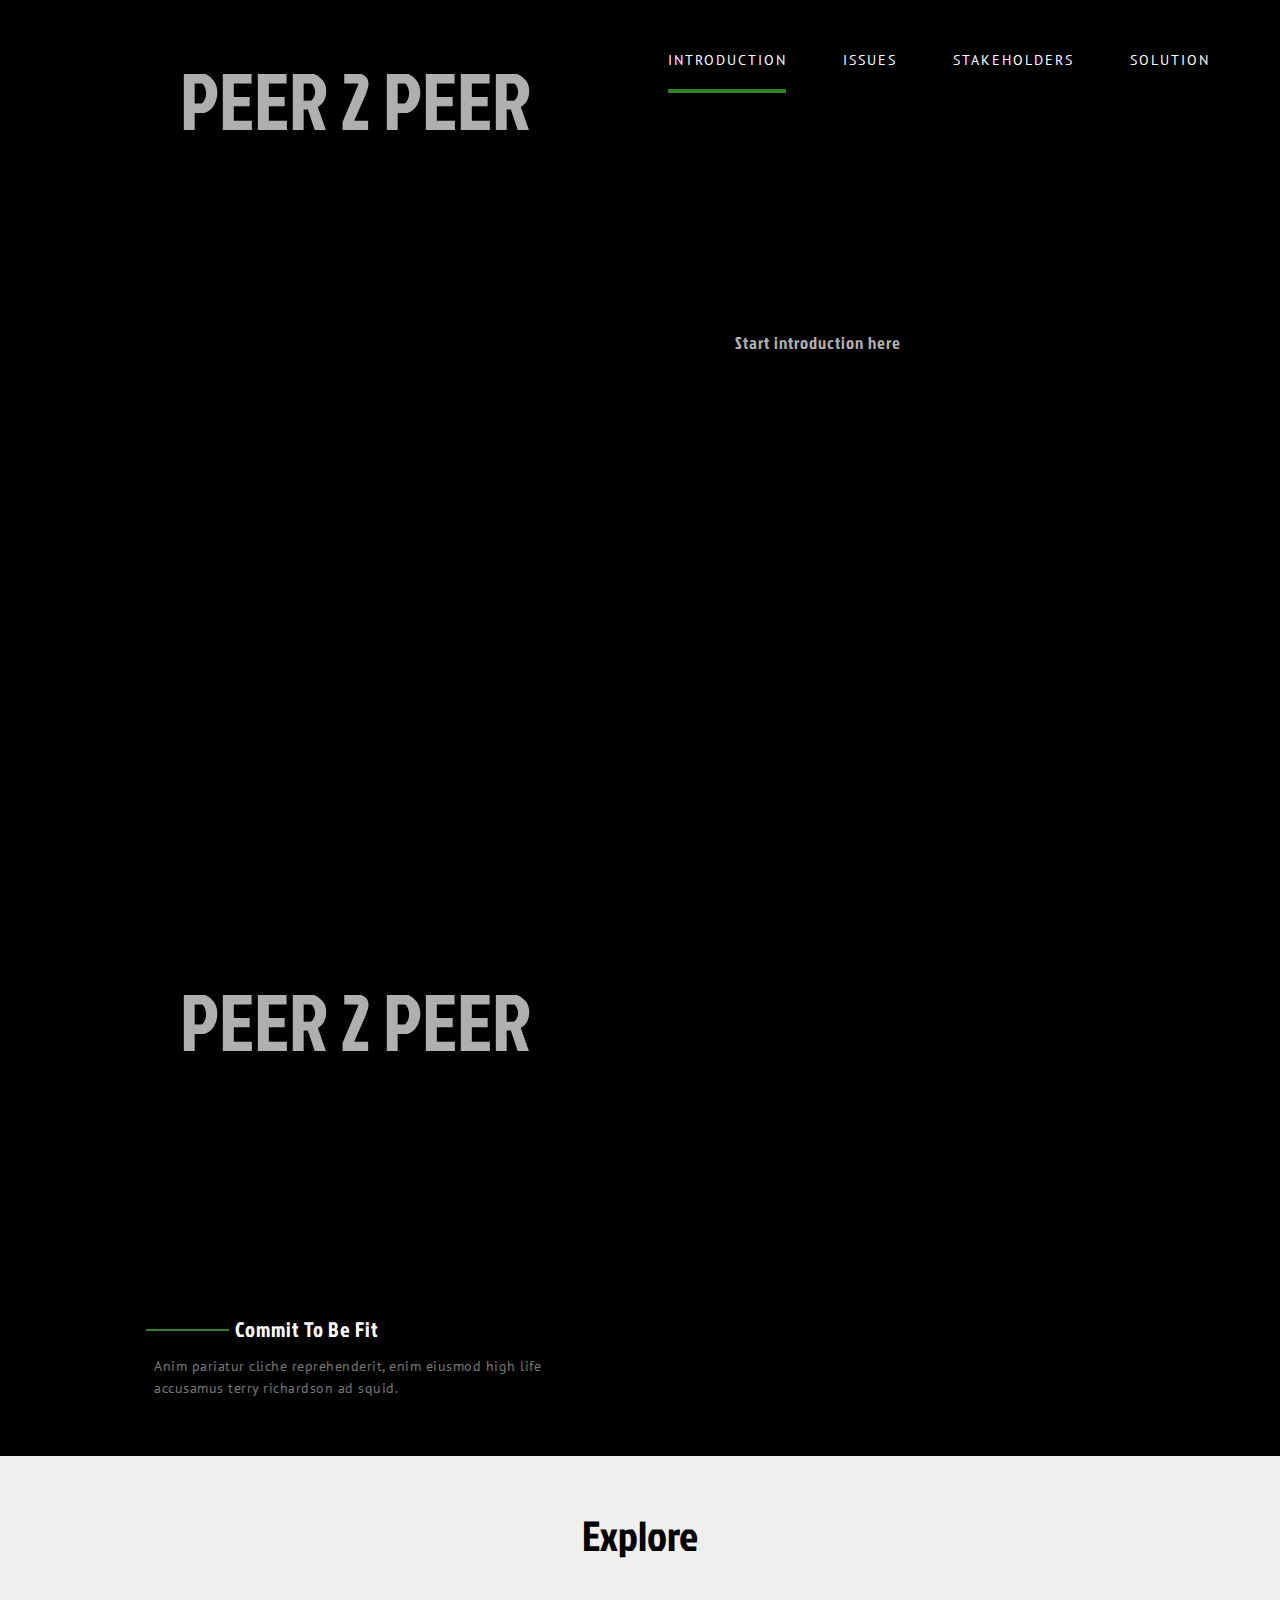
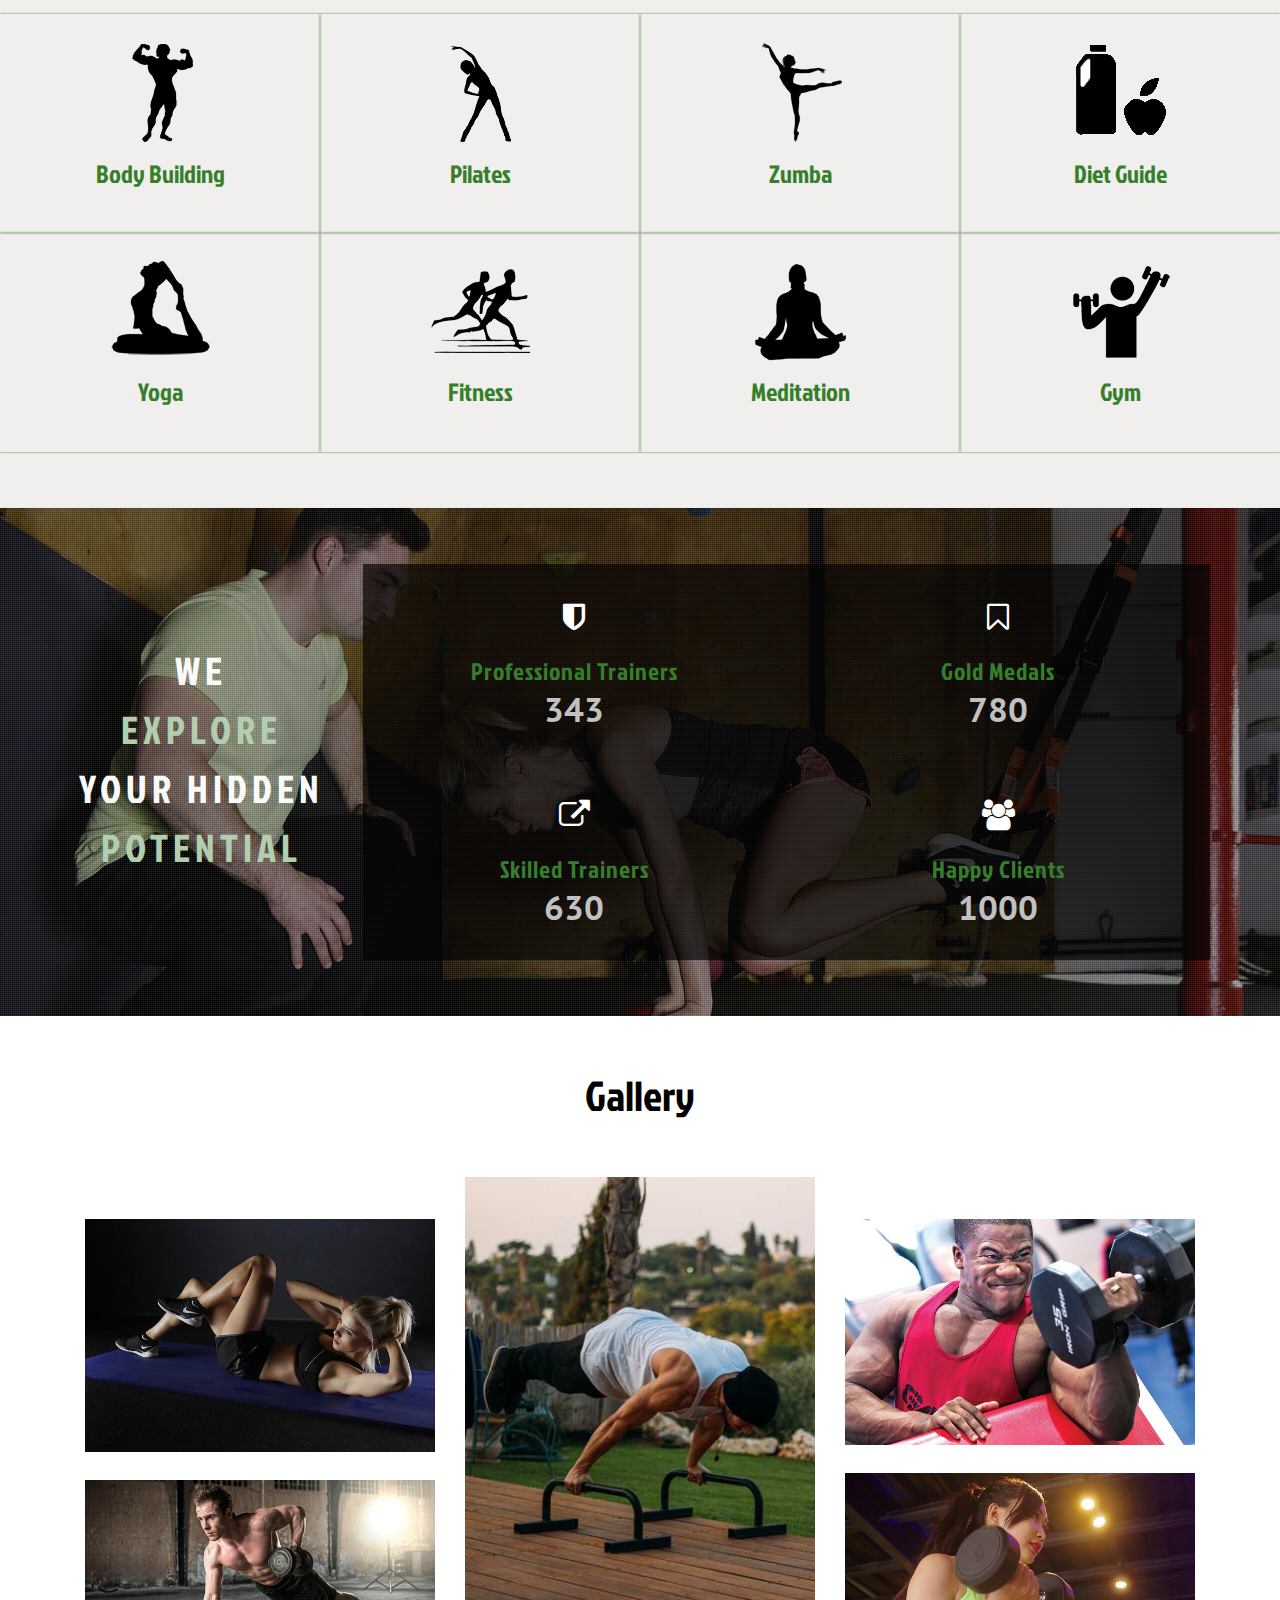
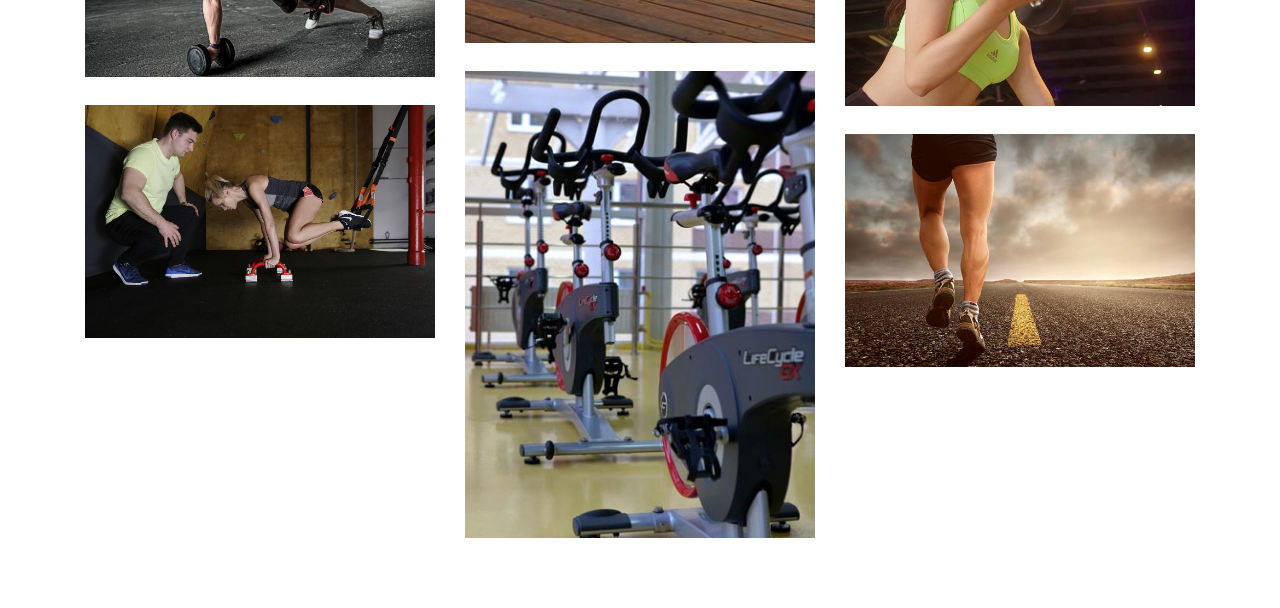
==== Info Systems Website/web/index.html @ 4f7ee198 "ok" ====
<!--
Author: W3layouts
Author URL: http://w3layouts.com
License: Creative Commons Attribution 3.0 Unported
License URL: http://creativecommons.org/licenses/by/3.0/
-->

<!DOCTYPE html>
<html lang="zxx">

<head>
    <style>
        p {
            white-space: pre-wrap;
        }
                h5 {
            white-space: pre-wrap;
        }


    </style>
    <title>P2P Information system</title>
    <meta name="viewport" content="width=device-width, initial-scale=1">
    <meta http-equiv="Content-Type" content="text/html; charset=utf-8" />
    <meta name="keywords" content="Fitness Freak Responsive web template, Bootstrap Web Templates, Flat Web Templates, Android Compatible web template, 
	SmartPhone Compatible web template, free WebDesigns for Nokia, Samsung, LG, Sony Ericsson, Motorola web design" />
    <script>
        addEventListener("load", function() {
            setTimeout(hideURLbar, 0);
        }, false);

        function hideURLbar() {
            window.scrollTo(0, 1);
        }

    </script>
    <!-- Custom Theme files -->
    <link href="css/bootstrap.css" type="text/css" rel="stylesheet" media="all">
    <link href="css/style.css" type="text/css" rel="stylesheet" media="all">
    <!-- testimonials -->
    <link rel="stylesheet" href="css/owl.carousel.css" type="text/css" media="all">
    <link rel="stylesheet" href="css/owl.theme.css" type="text/css" media="all">
    <!-- flexslider -->
    <link rel="stylesheet" href="css/flexslider.css" type="text/css" media="screen" />
    <link rel="stylesheet" href="css/smoothbox.css" type='text/css' media="all" />
    <!-- font-awesome icons -->
    <link href="css/font-awesome.css" rel="stylesheet">
    <!-- //Custom Theme files -->
    <!-- web-fonts -->
    <link href="//fonts.googleapis.com/css?family=Jockey+One" rel="stylesheet">
    <link href="//fonts.googleapis.com/css?family=PT+Sans:400,400i,700,700i" rel="stylesheet">
    <!-- //web-fonts -->
</head>

<body>
    <!-- banner -->
    <div class="main_section" id="home">
        <div class="agile-banner_nav">

            <nav class="navbar navbar-default">
                <div class="navbar-header navbar-left">
                    <button type="button" class="navbar-toggle collapsed" data-toggle="collapse" data-target="#bs-example-navbar-collapse-1">
                        <span class="sr-only">Toggle navigation</span>
                        <span class="icon-bar"></span>
                        <span class="icon-bar"></span>
                        <span class="icon-bar"></span>
                    </button>
                    <h1>

                    </h1>

                </div>
                <!-- Collect the nav links, forms, and other content for toggling -->
                <div class="collapse navbar-collapse navbar-right" id="bs-example-navbar-collapse-1">
                    <nav class="link-effect-2" id="link-effect-2">
                        <ul class="nav navbar-nav">
                            <li class="active">
                                <a href="index.html" class="effect-3">Introduction</a>
                            </li>
                            <li>
                                <a href="#services" class="effect-3 scroll">Issues</a>
                            </li>
                            <li>
                                <a href="#explore" class="effect-3 scroll">Stakeholders</a>
                            </li>
                            <li>
                                <a href="#gallery" class="effect-3 scroll">Solution</a>
                            </li>
                        </ul>
                    </nav>
                </div>
            </nav>
            <div class="clearfix"> </div>
        </div>
        <!-- banner slider -->
        <div class="slider">
            <ul>
                <li>
                    <div>
                        <div>
                            <div>

                            </div>
                        </div>
                    </div>
                </li>
                <li>
                    <div>
                        <div>
                            <div>

                            </div>
                        </div>
                    </div>
                </li>
                <li>
                    <div>
                        <div>
                            <div>

                            </div>
                        </div>
                    </div>
                </li>
            </ul>
        </div>

    </div>
    <!-- //Slider -->
    <!-- about-->
    <div class="about-top section" id="about">
        <div class="container">
            <div class="w3l-about-top-head">
                <div class="col-md-6 about-left text-center">

                    <h6 class="txt">Peer 2 peer</h6>


                </div>
                <div class="col-md-6 about-right">
                    <h5>
                    
                    
                    
                    
                    
                    
                    
                    
                    Start introduction here</h5>

                </div>
                <div class="clearfix"> </div>
            </div>
        </div>
    </div>
    <!-- //about -->
    <!-- about-bottom-grid -->
    <div class="section about-bottomgrid">
        <div class="container">
            <div class="about-bot-grid-sec">

                <div class="about-section">


                </div>
                <div class="col-md-8 col-sm-6 wthree-sec-about" "data">
                
                    <p class="bot-gridtxt">
                        
                        
                       

                        
                        
                        
                        
                    </p>
                </div>
                <div class="clearfix"> </div>

            </div>

        </div>

        <div class="clearfix"> </div>
    </div>

    <!-- //about-bottom-grid-->
    <!--services -->
    <div class="main_section" id="home">
        <div class="agile-banner_nav">


            <div class="clearfix"> </div>
        </div>
        <!-- banner slider -->
        <div class="slider">
            <ul>
                <li>
                    <div>
                        <div>
                            <div>

                            </div>
                        </div>
                    </div>
                </li>
                <li>
                    <div>
                        <div>
                            <div>

                            </div>
                        </div>
                    </div>
                </li>
                <li>
                    <div>
                        <div>
                            <div>

                            </div>
                        </div>
                    </div>
                </li>
            </ul>
        </div>

    </div>
    <!-- //Slider -->
    <!-- about-->
    <div class="about-top section" id="about">
        <div class="container">
            <div class="w3l-about-top-head">
                <div class="col-md-6 about-left text-center">

                    <h6 class="txt">Peer 2 peer</h6>

                    <div class="col-md-6 about-right" class="data">
                        <h7> </h7>
                    </div>
                    <div class="clearfix"> </div>
                </div>
            </div>
        </div>
        <!-- //about -->
        <!-- about-bottom-grid -->
        <div class="section about-bottomgrid">
            <div class="container">
                <div class="about-bot-grid-sec">

                    <div class="about-section">


                    </div>
                    <div class="col-md-8 col-sm-6 wthree-sec-about">
                        <h4 class="bot-grid1">commit to be fit</h4>
                        <p class="bot-gridtxt">Anim pariatur cliche reprehenderit, enim eiusmod high life accusamus terry richardson ad squid.</p>
                    </div>
                    <div class="clearfix"> </div>

                </div>

            </div>

            <div class="clearfix"> </div>
        </div>
    </div>
    <!--//services -->
    <!-- explore -->
    <div class="explore-grid text-center section" id="explore">
        <h3 class="title1">explore</h3>
        <div class="sub-div">
            <div class="exp-grid">
                <div class="ab1 w3_agile-about-grid1">
                    <img src="images/p8.png" alt="" />
                    <h4 class="explore-title">body building</h4>
                </div>
                <div class="ab1 w3_agile-about-grid1">
                    <img src="images/p4.png" alt="" />
                    <h4 class="explore-title">pilates</h4>
                </div>
                <div class="ab1 w3_agile-about-grid1">
                    <img src="images/p1.png" alt="" />
                    <h4 class="explore-title">Zumba</h4>
                </div>
                <div class="ab1 w3_agile-about-grid1">
                    <img src="images/p3.png" alt="" />
                    <h4 class="explore-title">diet guide</h4>
                </div>
                <div class="clearfix"></div>
            </div>
            <div class="exp-grid">
                <div class="ab1 w3_agile-about-grid1">
                    <img src="images/p6.png" alt="" />
                    <h4 class="explore-title">yoga</h4>
                </div>
                <div class="ab1 w3_agile-about-grid1">
                    <img src="images/p2.png" alt="" />
                    <h4 class="explore-title">fitness</h4>
                </div>
                <div class="ab1 w3_agile-about-grid1">
                    <img src="images/p5.png" alt="" />
                    <h4 class="explore-title">meditation</h4>
                </div>
                <div class="ab1 w3_agile-about-grid1">
                    <img src="images/p7.png" alt="" />
                    <h4 class="explore-title">Gym</h4>
                </div>
                <div class="clearfix"></div>
            </div>
        </div>
    </div>
    <!-- //explore -->
    <!-- Stats -->
    <div class="stats">
        <div class="layer-stats">
            <div class="container section ">
                <div class="col-md-3">
                    <h4 class="stat-title text-center">we
                        <span>explore</span>your hidden
                        <span>potential</span>
                    </h4>
                </div>
                <div class="col-md-9 stat-info">
                    <div class="col-sm-6 col-xs-6 stats-grid text-center">
                        <div class="w3-stats-icon">
                            <span class="fa fa-shield" aria-hidden="true"></span>
                        </div>
                        <div class="stats-right">
                            <h6>professional trainers</h6>
                            <div class='numscroller numscroller-big-bottom' data-slno='1' data-min='0' data-max='736' data-delay='.5' data-increment="1">343</div>

                        </div>
                    </div>
                    <div class="col-sm-6 col-xs-6 stats-grid text-center">
                        <div class="w3-stats-icon">
                            <span class="fa fa-bookmark-o" aria-hidden="true"></span>
                        </div>
                        <div class="stats-right">
                            <h6>gold medals</h6>
                            <div class='numscroller numscroller-big-bottom' data-slno='1' data-min='0' data-max='780' data-delay='.5' data-increment="1">780</div>

                        </div>

                    </div>
                    <div class="col-sm-6 col-xs-6 stats-grid text-center">
                        <div class="w3-stats-icon">
                            <span class="fa fa-external-link" aria-hidden="true"></span>
                        </div>
                        <div class="stats-right">
                            <h6>skilled trainers</h6>
                            <div class='numscroller numscroller-big-bottom' data-slno='1' data-min='0' data-max='630' data-delay='.5' data-increment="1">630</div>

                        </div>
                    </div>
                    <div class="col-sm-6 col-xs-6 stats-grid text-center">
                        <div class="w3-stats-icon">
                            <span class="fa fa-users" aria-hidden="true"></span>
                        </div>
                        <div class="stats-right">
                            <h6>happy clients</h6>
                            <div class='numscroller numscroller-big-bottom' data-slno='1' data-min='0' data-max='900' data-delay='.5' data-increment="1">1000</div>

                        </div>
                    </div>
                    <div class="clearfix"></div>
                </div>
                <div class="clearfix"></div>
            </div>
        </div>
    </div>
    <!-- //Stats -->
    <!-- gallery -->
    <div class="gallery section" id="gallery">
        <div class="container">
            <h3 class="title1">Gallery</h3>
            <div class="gallery_grids">
                <div class="col-xs-4 agile-gallery_grid_main">
                    <div class="gallery-img-grid gallery_grid1 hover14 column">
                        <div class="gallery_effect">
                            <a href="images/g1.jpg" class="sb" title="quis nostrud exercitation ullamco laboris quis autem vel eum iure reprehenderit qui in ea voluptate velit esse quam nihil molestiae consequatur, vel illum qui dolorem eum">
                                <figure>
                                    <img src="images/g1.jpg" alt=" " class="img-responsive" />
                                </figure>
                            </a>
                        </div>
                    </div>
                    <div class="gallery-img-grid hover14 column">
                        <div class="gallery_effect">
                            <a href="images/g2.jpg" class="sb" title="quis nostrud exercitation ullamco laboris quis autem vel eum iure reprehenderit qui in ea voluptate velit esse quam nihil molestiae consequatur, vel illum qui dolorem eum">
                                <figure>
                                    <img src="images/g2.jpg" alt=" " class="img-responsive" />
                                </figure>
                            </a>
                        </div>
                    </div>
                    <div class="gallery-img-grid hover14 column">
                        <div class="gallery_effect">
                            <a href="images/t3.jpg" class="sb" title="quis nostrud exercitation ullamco laboris quis autem vel eum iure reprehenderit qui in ea voluptate velit esse quam nihil molestiae consequatur, vel illum qui dolorem eum">
                                <figure>
                                    <img src="images/g3.jpg" alt=" " class="img-responsive" />
                                </figure>
                            </a>
                        </div>
                    </div>
                </div>
                <div class="col-xs-4 agile-gallery_grid_main">
                    <div class="gallery-img-grid hover14 column">
                        <div class="gallery_effect">
                            <a href="images/t1.jpg" class="sb" title="quis nostrud exercitation ullamco laboris quis autem vel eum iure reprehenderit qui in ea voluptate velit esse quam nihil molestiae consequatur, vel illum qui dolorem eum">
                                <figure>
                                    <img src="images/t1.jpg" alt=" " class="img-responsive" />
                                </figure>
                            </a>
                        </div>
                    </div>
                    <div class="gallery-img-grid hover14 column">
                        <div class="gallery_effect">
                            <a href="images/t3.jpg" class="sb" title="quis nostrud exercitation ullamco laboris quis autem vel eum iure reprehenderit qui in ea voluptate velit esse quam nihil molestiae consequatur, vel illum qui dolorem eum">
                                <figure>
                                    <img src="images/t3.jpg" alt=" " class="img-responsive" />
                                </figure>
                            </a>
                        </div>
                    </div>
                </div>
                <div class="col-xs-4 agile-gallery_grid_main">
                    <div class="gallery-img-grid gallery_grid1 hover14 column">
                        <div class="gallery_effect">
                            <a href="images/g1.jpg" class="sb" title="quis nostrud exercitation ullamco laboris quis autem vel eum iure reprehenderit qui in ea voluptate velit esse quam nihil molestiae consequatur, vel illum qui dolorem eum">
                                <figure>
                                    <img src="images/g4.jpg" alt=" " class="img-responsive" />
                                </figure>
                            </a>
                        </div>
                    </div>
                    <div class="gallery-img-grid hover14 column">
                        <div class="gallery_effect">
                            <a href="images/g2.jpg" class="sb" title="quis nostrud exercitation ullamco laboris quis autem vel eum iure reprehenderit qui in ea voluptate velit esse quam nihil molestiae consequatur, vel illum qui dolorem eum">
                                <figure>
                                    <img src="images/g5.jpg" alt=" " class="img-responsive" />
                                </figure>
                            </a>
                        </div>
                    </div>
                    <div class="gallery-img-grid hover14 column">
                        <div class="gallery_effect">
                            <a href="images/g3.jpg" class="sb" title="quis nostrud exercitation ullamco laboris quis autem vel eum iure reprehenderit qui in ea voluptate velit esse quam nihil molestiae consequatur, vel illum qui dolorem eum">
                                <figure>
                                    <img src="images/g6.jpg" alt=" " class="img-responsive" />
                                </figure>
                            </a>
                        </div>
                    </div>
                </div>
                <div class="clearfix"> </div>
            </div>
        </div>
    </div>
    <!-- //gallery -->
    <!--  pricing-->

    <!-- // pricing -->
    <!-- testimonials -->

    <!-- //testimonials -->
    <!-- team-->

    <!-- //team -->
    <!-- blog -->

    <!-- //blog -->
    <!-- modal -->
    <div class="modal about-modal fade" id="myModal1" tabindex="-1" role="dialog">
        <div class="modal-dialog" role="document">
            <div class="modal-content">
                <div class="modal-header">
                    <button type="button" class="close" data-dismiss="modal" aria-label="Close">
                        <span aria-hidden="true">&times;</span>
                    </button>
                    <h4 class="modal-title">fitness freak</h4>
                </div>
                <div class="modal-body">
                    <div class="modal-info">
                        <img src="images/g2.jpg" alt="" class="img-responsive" />
                        <p>Duis venenatis, turpis eu bibendum porttitor, sapien quam ultricies tellus, ac rhoncus risus odio eget nunc. Pellentesque ac fermentum diam. Integer eu facilisis nunc, a iaculis felis. Pellentesque pellentesque tempor enim, in dapibus turpis porttitor quis. Suspendisse ultrices hendrerit massa. Nam id metus id tellus ultrices ullamcorper. Cras tempor massa luctus, varius lacus sit amet, blandit lorem. Duis auctor in tortor sed tristique. Proin sed finibus sem.</p>
                    </div>
                </div>
            </div>
        </div>
    </div>
    <!-- //modal -->

    <!-- js -->
    <script src="js/jquery-2.2.3.min.js"></script>
    <!-- //js -->
    <!-- nav dropdown -->
    <script>
        $('ul.dropdown-menu li').hover(function() {
            $(this).find('.dropdown-menu').stop(true, true).delay(200).fadeIn(500);
        }, function() {
            $(this).find('.dropdown-menu').stop(true, true).delay(200).fadeOut(500);
        });

    </script>
    <!-- //nav dropdown -->
    <!-- gallery -->
    <script src="js/smoothbox.jquery2.js"></script>
    <!-- //gallery -->
    <!-- banner Slider script  -->
    <script src="js/responsiveslides.min.js"></script>
    <script>
        $(function() {
            $("#slider, #slider1").responsiveSlides({
                auto: true,
                nav: false,
                speed: 1500,
                namespace: "callbacks",
                pager: true,
            });
        });

    </script>
    <!-- //banner Slider-JavaScript -->
    <!-- Team FlexSlider -->
    <script defer src="js/jquery.flexslider.js"></script>
    <script>
        $(window).load(function() {
            $('.flexslider').flexslider({
                animation: "slide",
                start: function(slider) {
                    $('body').removeClass('loading');
                }
            });
        });

    </script>
    <!-- End- Flexslider-script -->
    <!-- Testimonials owl carousel -->
    <script src="js/owl.carousel.js"></script>
    <script>
        $(document).ready(function() {
            $("#owl-demo").owlCarousel({

                autoPlay: 3000, //Set AutoPlay to 3 seconds
                autoPlay: false,
                items: 3,
                itemsDesktop: [991, 2],
                itemsDesktopSmall: [414, 4]

            });
        });

    </script>
    <!-- //Testimonials owl carousel -->
    <!-- start-smooth-scrolling -->
    <script src="js/move-top.js"></script>
    <script src="js/easing.js"></script>
    <script>
        jQuery(document).ready(function($) {
            $(".scroll").click(function(event) {
                event.preventDefault();

                $('html,body').animate({
                    scrollTop: $(this.hash).offset().top
                }, 1000);
            });
        });

    </script>
    <!-- //end-smooth-scrolling -->
    <!-- smooth-scrolling-of-move-up -->
    <script>
        $(document).ready(function() {
            /*
            var defaults = {
            	containerID: 'toTop', // fading element id
            	containerHoverID: 'toTopHover', // fading element hover id
            	scrollSpeed: 1200,
            	easingType: 'linear' 
            };
            */

            $().UItoTop({
                easingType: 'easeOutQuart'
            });

        });

    </script>
    <script src="js/SmoothScroll.min.js"></script>
    <!-- //smooth-scrolling-of-move-up -->
    <script src="js/numscroller-1.0.js"></script>
    <!-- Bootstrap core JavaScript
    ================================================== -->
    <!-- Placed at the end of the document so the pages load faster -->
    <script src="js/bootstrap.js"></script>
</body>

</html>
---- Info Systems Website/web/css/style.css ----
/*--
Author: W3layouts
Author URL: http://w3layouts.com
License: Creative Commons Attribution 3.0 Unported
License URL: http://creativecommons.org/licenses/by/3.0/
--*/

body {
    margin: 0;
    padding: 0;
    background: #000;
    font-family: 'PT Sans', sans-serif;
}

h1,
h2,
h3,
h4,
h5,
h6 {
    margin: 0;
    font-family: 'Jockey One', sans-serif
}

p {
    margin: 0;
    letter-spacing: 1px;
    color: #777777;
}

ul {
    margin: 0;
    padding: 0;
    color: #777777;
    list-style-type: none;
}

p,
ul,
ol {
    font-size: 14px;
    letter-spacing: 0.5px;
    line-height: 1.6;
}

.background-video {
    position: fixed;
    background-size: cover;
    -webkit-background-size: cover;
    -moz-background-size: cover;
    -o-background-size: cover;
    width: 100%;
    height: 100%;
}

input[type="submit"],
a,
.nbs-flexisel-nav-left,
.nbs-flexisel-nav-right {
    transition: .5s ease-in;
    -webkit-transition: .5s ease-in;
    -moz-transition: .5s ease-in;
    -o-transition: .5s ease-in;
    -ms-transition: .5s ease-in;
}

a:hover {
    text-decoration: none;
}

a:focus {
    outline: none;
    text-decoration: none;
}

.dropdown-menu {
    min-width: 150px;
    padding: 0;
}

ul.dropdown-menu.sub-menu {
    min-width: 130px;
    top: 77px;
    left: 148px;
    -webkit-animation: fadeinleft 600ms ease-in-out;
    -moz-animation: fadeinleft 600ms ease-in-out;
    -o-animation: fadeinleft 600ms ease-in-out;
    -ms-animation: fadeinleft 600ms ease-in-out;
    animation: fadeinleft 600ms ease-in-out;
}

.dropdown-menu.columns-2 {
    min-width: 400px;
}

.dropdown-menu.columns-3 {
    min-width: 600px;
}

.dropdown-menu li a {
    padding: 8px 15px;
    font-weight: 400;
    letter-spacing: 1px;
    font-size: 13px;
    text-transform: uppercase;
    color: #000;
}

.dropdown-menu {
    border-radius: 0px;
}

.multi-column-dropdown {
    list-style: none;
}

.multi-column-dropdown li a {
    display: block;
    clear: both;
    line-height: 1.428571429;
    color: #333;
    white-space: normal;
}

.dropdown-menu>li>a:hover,
.dropdown-menu>li>a:focus {
    color: #fff;
    text-decoration: none;
    background-color: #357f2a;
}

b.fa.fa-caret-right {
    vertical-align: middle;
    margin-left: 2em;
}

.dropdown-menu .divider {
    margin: 0;
}

@media (max-width:767px) {
    .navbar-nav {
        float: left;
        margin: 0;
        margin-left: 0em;
        width: 100%;
        background: #eee;
        margin-top: 1em;
    }
}


/*-- banner --*/


/*-- nav --*/

.agile-banner_nav {
    margin: 0 auto;
    width: 100%;
    position: absolute;
    z-index: 99;
    text-align: center;
    padding: 1em 3em;
}


/*-- nav --*/

.navbar-default {
    background: none;
    border: none;
}

.navbar {
    margin-bottom: 0;
}

.navbar-collapse {
    padding: 0;
}

.navbar-right {
    margin-right: 0;
}

.navbar-default .navbar-nav>.active>a,
.navbar-default .navbar-nav>.active>a:hover,
.navbar-default .navbar-nav>.active>a:focus {
    color: #fff;
    background: none;
}

.navbar-default .navbar-nav>.active>a:before {
    background: #357f2a;
    transform: translateX(0);
    -webkit-transform: translateX(0);
    -moz-transform: translateX(0);
    -o-transform: translateX(0);
    -ms-transform: translateX(0);
}

.navbar-default .navbar-nav>li>a {
    font-weight: 400;
    letter-spacing: 2px;
    color: #fff;
    font-size: 14px;
}

.navbar-nav>li>a {
    margin: 0 2em;
    padding: 1.6em 0em;
    text-transform: uppercase;
}

.navbar-default .navbar-nav>li>a:hover {
    color: #fff;
}

.navbar-default .navbar-nav>li>a:focus {
    color: #357f2a;
    outline: none;
}

nav.navbar.navbar-default {
    background: none;
    padding: 1em 0 0em 0;
}

.navbar-default .navbar-nav>.open>a,
.navbar-default .navbar-nav>.open>a:hover,
.navbar-default .navbar-nav>.open>a:focus {
    color: #262c38;
    background: none;
}

.navbar-default .navbar-nav>.active.open>a:focus {
    background: transparent;
    color: #fff;
}

a.navbar-brand i {
    color: #1c70d8;
}

.navbar-header.navbar-left {
    margin-top: 8px;
}

a.navbar-brand {
    padding: 0;
    font-size: 1em;
    font-weight: 300;
    line-height: 37px;
    letter-spacing: 1px;
    position: relative;
    font-family: 'Jockey One', sans-serif;
    font-style: italic;
}

.navbar-brand span {
    color: #fff;
    position: absolute;
    top: -8PX;
    left: 51px;
}

h1 a.navbar-brand:first-letter {
    font-size: 2.5em;
}

.navbar-default .navbar-brand {
    color: #fff;
}

.navbar-default .navbar-brand:hover,
.navbar-default .navbar-brand:focus {
    color: #fff;
}

.navbar-default .navbar-nav>.open>a,
.navbar-default .navbar-nav>.open>a:hover,
.navbar-default .navbar-nav>.open>a:focus {
    color: #fff;
    background: none;
}

.effect-3 {
    overflow: hidden;
}

.effect-3:before {
    left: -1px;
    bottom: 0;
    width: 100%;
    height: 4px;
    background: #357f2a;
    content: '';
    position: absolute;
    transition: transform .5s ease;
    transform: translateX(-100%);
    -webkit-transform: translateX(-100%);
    -moz-transform: translateX(-100%);
    -o-transform: translateX(-100%);
    -ms-transform: translateX(-100%);
}

.effect-3:hover:before {
    transform: translateX(0);
    -webkit-transform: translateX(0);
    -moz-transform: translateX(0);
    -o-transform: translateX(0);
    -ms-transform: translateX(0);
}


/*-- /slider --*/


/*--slider--*/

.slider {
    position: relative;
}

#slider2,
#slider3 {
    box-shadow: none;
    -moz-box-shadow: none;
    -webkit-box-shadow: none;
    margin: 0 auto;
}

.rslides_tabs li:first-child {
    margin-left: 0;
}

.rslides_tabs .rslides_here a {
    background: rgba(255, 255, 255, .1);
    color: #fff;
    font-weight: bold;
}

.events {
    list-style: none;
}

.callbacks_container {
    position: relative;
    float: left;
    width: 100%;
}

.callbacks {
    position: relative;
    list-style: none;
    overflow: hidden;
    width: 100%;
    padding: 0;
    margin: 0;
}

.callbacks li {
    position: absolute;
    width: 100%;
}

.callbacks img {
    position: relative;
    z-index: 1;
    height: auto;
    border: 0;
}

.callbacks .caption {
    display: block;
    position: absolute;
    z-index: 2;
    font-size: 20px;
    text-shadow: none;
    color: #fff;
    left: 0;
    right: 0;
    padding: 10px 20px;
    margin: 0;
    max-width: none;
    top: 10%;
    text-align: center;
}

.callbacks_nav {
    position: absolute;
    -webkit-tap-highlight-color: rgba(0, 0, 0, 0);
    bottom: -35%;
    left: 0;
    z-index: 3;
    text-indent: -9999px;
    overflow: hidden;
    text-decoration: none;
    width: 32px;
    height: 32px;
}

.callbacks_nav:hover {
    opacity: 0.5;
}

.callbacks_nav.next {
    left: auto;
    left: 51%;
}

.callbacks_nav.prev {
    right: auto;
    background-position: left top;
    left: 46%;
}

#slider3-pager a {
    display: inline-block;
}

#slider3-pager span {
    float: left;
}

#slider3-pager span {
    width: 100px;
    height: 15px;
    background: #fff;
    display: inline-block;
    border-radius: 30em;
    opacity: 0.6;
}

#slider3-pager .rslides_here a {
    background: #FFF;
    border-radius: 30em;
    opacity: 1;
}

#slider3-pager a {
    padding: 0;
}

#slider3-pager li {
    display: inline-block;
}

.rslides {
    position: relative;
    list-style: none;
    overflow: hidden;
    width: 100%;
    padding: 0;
}

.rslides li {
    -webkit-backface-visibility: hidden;
    position: absolute;
    display: none;
    width: 100%;
    left: 0;
    top: 0;
}

.rslides li {
    position: relative;
    display: block;
    float: left;
}

.rslides img {
    height: auto;
    border: 0;
}

.callbacks_tabs {
    list-style: none;
    position: absolute;
    bottom: -39%;
    left: 42%;
    padding: 0;
    margin: 0;
    z-index: 990;
    display: block;
    text-align: center;
}

.slider-top span {
    font-weight: 600;
}

.callbacks_tabs li {
    display: inline-block;
    margin: 0 7px;
}


/*----*/


/*-- //banner --*/

.banner-heading {
    width: 50%;
    margin: 10em auto 5em;
    padding: 1em;
}

.banner-heading h3 {
    text-transform: capitalize;
    text-align: center;
    font-size: 3em;
    color: #fff;
    line-height: 1.4em;
    font-weight: 600 !important;
    letter-spacing: .05em;
}

.banner-heading p {
    color: #ccc;
    text-align: center;
    margin: 1em 0;
    font-size: 1em;
    line-height: 1.8em;
}


/*-- Slider --*/

.rslides {
    position: relative;
    list-style: none;
    overflow: hidden;
    width: 100%;
    padding: 0;
    margin: 0;
}

.rslides li {
    -webkit-backface-visibility: hidden;
    position: absolute;
    display: none;
    width: 100%;
    left: 0;
    top: 0;
}

.rslides li:first-child {
    position: relative;
    display: block;
    float: left;
}

.rslides img {
    display: block;
    float: left;
    width: 100%;
    height: 100%;
    border: 0;
}

ul.callbacks_tabs {
    position: absolute;
    z-index: 9;
    bottom: 3%;
    left: 95%;
}

ul.callbacks_tabs li {
    display: block;
}

.callbacks_tabs a {
    visibility: hidden;
}

.callbacks_tabs a:after {
    content: "\f111";
    font-size: 0;
    visibility: visible;
    display: inline-block;
    height: 10px;
    width: 10px;
    background: #357f2a;
    -webkit-transform: rotate(45deg);
    transform: rotate(45deg);
    -moz-transform: rotate(45deg);
    -ms-transform: rotate(45deg);
    -o-transform: rotate(45deg);
}

.callbacks_here a:after {
    background: #fff;
    height: 10px;
    width: 10px;
}

.layer {
    background: url(../images/dott.png)repeat 0px 0px;
    /* background-size: 2px;
    -webkit-background-size: 2px;
    -moz-background-size: 2px;
    -o-background-size: 2px;
    -ms-background-size: 2px; */
    background-size: 300px;
    -webkit-background-size: 300px;
    -moz-background-size: 300px;
    -o-background-size: 300px;
    -ms-background-size: 300px;
    min-height: 794px;
}

.banner-text {
    bottom: 0;
    position: absolute;
    background: #000;
    padding: 1em;
    width: 46%;
}

.w3ls-banner-image1 {
    background: url(../images/bg2.jpg) no-repeat center;
    background-size: cover;
}

.w3ls-banner-image2 {
    background: url(../images/b3.jpg) no-repeat center;
    background-size: cover;
}

.w3ls-banner-image3 {
    background: url(../images/b1.jpg) no-repeat center;
    background-size: cover;
}

.w3ls-banner-image3 {
    background: url(../images/bg1.jpg) no-repeat center;
    background-size: cover;
}

.w3ls-banner-image3 {
    background: url(../images/b1.jpg) no-repeat center;
    background-size: cover;
}

.layer h3 {
    font-size: 3em;
    text-transform: uppercase;
    letter-spacing: 2px;
    color: #fff;
    margin: 0.5em 0;
    display: inline;
    font-weight: 900;
}


/*--banner--*/


/* social icons*/

ul.social_list {
    text-align: center;
}

.social_list li {
    display: inline-block;
    margin-left: 1em;
}

.social_list li a {
    color: #fff;
    text-align: center;
    display: inline-block;
    font-size: 1em;
    padding: .4em 0;
    width: 32px;
    height: 32px;
    transform: rotate(46deg);
    -ms-transform: rotate(46deg);
    /* IE 9 */
    -webkit-transform: rotate(46deg);
    /* Safari 3-8 */
    -webkit-transition: .5s all;
    -moz-transition: .5s all;
    -o-transition: .5s all;
    -ms-transition: .5s all;
    transition: .5s all;
}

ul.social_list {
    padding-bottom: 1em;
}

.social_list li span.fa {
    transform: rotate(-46deg);
    -ms-transform: rotate(-46deg);
    /* IE 9 */
    -webkit-transform: rotate(-46deg);
    /* Safari 3-8 */
}

a.facebook {
    background: #3b5998;
}

a.facebook:hover {
    background: #fff;
    color: #3b5998
}

a.twitter {
    background: #1da1f2;
}

a.twitter:hover {
    color: #1da1f2;
    background: #fff;
}

a.dribble {
    background: #ea4c89;
}

a.dribble:hover {
    color: #ea4c89;
    background: #fff
}

a.vimeo {
    background: #1ab7ea;
}

a.vimeo:hover {
    color: #1ab7ea;
    background: #fff;
}


/* //social */

.layer p {
    font-size: 1em;
    font-weight: 300;
    padding: 6px 0;
    margin: 4px auto 0;
    color: #FFF;
    text-transform: uppercase;
    letter-spacing: 4px;
}

.banner-text {
    bottom: 0;
    right: 0;
    position: absolute;
    background: rgba(0, 0, 0, 0.6392156862745098);
    padding: 1em 2em 1em 3em;
    width: 50%;
}


/*-- //Slider --*/


/* about */

div#about {
    padding-bottom: 0;
}

h3.main-title {
    font-size: 3.5em;
    color: #333;
    text-transform: capitalize;
    text-align: center;
}

h5.main-title {
    color: #333;
    font-size: 2.5em;
    text-transform: uppercase;
}

h6.txt {
    text-transform: uppercase;
    font-size: 6em;
    color: #afafaf;
}

.about-left p {
    text-transform: uppercase;
    font-size: 1.2em;
    word-spacing: 6px;
    letter-spacing: 4px;
    color: #afafaf;
}

.about-right h5 {
    color: #afafaf;
    font-size: 1.2em;
    letter-spacing: 1px;
    line-height: 1.8em;
    margin: 0 0 1em 0;
}

.about-right p {
    color: #999;
    line-height: 1.8em;
    margin: 0;
}

.about-right p span {
    display: block;
    margin: 1em 0 0 0;
}


/* //about */

.section {
    padding: 4em 0;
}

h3.title1 {
    font-size: 3em;
    color: #000;
    text-transform: capitalize;
    text-align: center;
}

#blog {
    background: #fff;
}

#contact h3.title1,
#price h3.title1 {
    color: #fff;
}

.about-bot-grid-sec {
    position: relative;
}

.about-pos-btm {
    text-align: right;
}

.wthree-sec-about {
    padding: 6em 11em 0 5em;
}

.abg1 {
    background: url(../images/a2.jpg) no-repeat center;
    background-size: cover;
}

.about-section {
    margin-bottom: 8em;
}

.abg1,
.abg2 {
    min-height: 330px;
}

.wthree-sec-about.about-pos-btm.abg1 h4 {
    color: #fff;
}

.abg2 {
    background: url(../images/a1.jpg) no-repeat center;
    background-size: cover;
}

.wthree-sec-about h4 {
    font-size: 1.5em;
    text-transform: capitalize;
    color: #fff;
    letter-spacing: 1px;
}

p.bot-gridtxt {
    padding: 1em 5em 0em 1em;
}

.about-pos-btm p {
    padding: 1em 1em 0em 5em;
}

.about-middle-pos h2 {
    font-size: 3.5em;
    text-transform: capitalize;
    font-weight: 200;
    line-height: 1.2;
    color: #fff;
    text-align: center;
}

.about-middle-pos {
    position: absolute;
    top: 38%;
    left: 31%;
    border: 10px solid rgba(90, 90, 90, 0.42);
    z-index: 1;
    width: 38%;
    padding: 3em;
}

.about-middle-pos p {
    text-align: center;
    font-size: 1.2em;
    color: #fff;
    text-transform: capitalize;
    letter-spacing: 3px;
}


/* about-bottom */

.explore-grid {
    background: #f1eeee;
}

.sub-div {
    margin-top: 4em;
}

h4.bot-grid1:before,
h4.bot-grid-about:after {
    content: '';
    background: #357f2a;
    display: inline-block;
    width: 83px;
    height: 2px;
    margin: 6px;
}

.w3_agile-about-grid1 {
    box-shadow: 0px 0px 2px #357f2a;
    -webkit-transition: all 0.5s;
    -moz-transition: all 0.5s;
    -o-transition: all 0.5s;
    -ms-transition: all 0.5s;
    transition: all 0.5s;
}

.w3_agile-about-grid1:hover {
    background: #fff;
}

.ab1 {
    padding: 2em;
}

.ab1 span {
    color: #fff;
    font-size: 2em;
}

h4.explore-title {
    color: #357f2a;
    text-transform: capitalize;
    margin: 0.7em 0;
    font-size: 1.8em;
}

.ab1 h5 {
    color: #000;
    font-size: 1em;
    text-transform: uppercase;
    font-weight: 600;
    margin: 1em 0 0.2em;
}

.ab1 p {
    color: #fff;
}


/* //about-bottom */


/*-- stats --*/

.stats {
    background: url(../images/g3.jpg) no-repeat;
    background-size: cover;
    background-position: 0 -60px;
}

.layer-stats {
    background: url(../images/dott.png)center;
}

.stats-grid {
    background: rgba(0, 0, 0, 0.6588235294117647);
    padding: 2em;
}

h4.stat-title {
    letter-spacing: 5px;
    font-size: 2.8em;
    margin-top: 2em;
    line-height: 1.5;
    color: #fbfbfb;
    text-transform: uppercase;
}

h4.stat-title span {
    color: #b2ceae;
    display: block;
}

.stat-info {
    text-align: left;
}

.stat-info h6 {
    letter-spacing: 1px;
    margin: 0;
    font-size: 1.7em;
    margin-top: 15px;
    color: #357f2a;
    text-transform: capitalize;
}

.w3-stats-icon span {
    font-size: 2.2em;
    border-radius: 10px;
    padding: 10px 20px;
    color: #ffffff;
}

.numscroller {
    font-size: 2.5em;
    font-weight: 600;
    color: #c1c1c1;
}


/*-- //stats --*/


/*-- gallery --*/

div#gallery {
    background: #fff;
}

.gallery_grids {
    margin-top: 3.2em;
}

.gallery_grid1 {
    margin: 3em 0 0;
}

.column .gallery_effect {
    position: relative;
}

.gallery-img-grid.hover14 {
    padding: 1em 0;
}

a.sb {
    display: block;
}

.hover14 figure {
    overflow: hidden;
    position: relative;
}

.hover14 figure::before {
    position: absolute;
    top: 0;
    left: -75%;
    z-index: 2;
    display: block;
    content: '';
    width: 50%;
    height: 100%;
    background: -webkit-linear-gradient(left, rgba(255, 255, 255, 0) 0%, rgba(255, 255, 255, .3) 100%);
    background: linear-gradient(to right, rgba(255, 255, 255, 0) 0%, rgba(255, 255, 255, .3) 100%);
    -webkit-transform: skewX(-17deg);
    -moz-transform: skewX(-17deg);
    -o-transform: skewX(-17deg);
    -ms-transform: skewX(-17deg);
    transform: skewX(-17deg);
}

.hover14 figure:hover::before {
    -webkit-animation: shine .95s;
    -moz-animation: shine .95s;
    animation: shine .95s;
}

@-webkit-keyframes shine {
    100% {
        left: 125%;
    }
}

@keyframes shine {
    100% {
        left: 125%;
    }
}


/*-- //gallery --*/


/*-- testimonials --*/

.team {
    background: url(../images/1.jpg) no-repeat right;
    background-size: contain;
}

.team-layer {
    background: rgba(76, 181, 60, 0.7);
}

h3.title {
    padding: 1em 0 2em;
    font-size: 2.5em;
    color: #000;
}

.flexslider {
    width: 60%;
    margin: 0 auto;
    padding-bottom: 5em;
}

.w3_agile-team-grid p {
    color: #fff;
    margin: 1em auto 1.5em;
    width: 70%;
}

.w3_agile-team-grid h5 {
    font-size: 1.5em;
    color: #000000;
    margin-top: 1em;
}

.w3_agile-team-grid h5 span {
    color: rgba(255, 255, 255, 0.92);
    font-size: 0.8em;
    margin-left: .5em;
}


/* team */


/*--testimonials --*/

div#testimonials {
    background: #fff;
}

.feedback-top {
    padding: 1em 1.5em;
    background: #000;
    -webkit-box-shadow: 5px 2px 3px #39832e;
    -moz-box-shadow: 5px 2px 3px #39832e;
    box-shadow: 5px 2px 3px #39832e;
    position: relative;
}

.feedback-top {
    padding: 2em;
    background: #000;
    position: relative;
    border-radius: 5px;
}

.feedback-top p {
    color: #fff;
}

.feedback-top:after {
    content: '';
    position: absolute;
    top: 100%;
    left: 27%;
    width: 0;
    height: 0;
    border-top: 9px solid #000;
    border-right: 9px solid transparent;
    border-left: 9px solid transparent;
}

.feedback-icon {
    float: left;
    width: 42px;
    height: 42px;
    background: #357f2a;
    transform: rotate(46deg);
    -ms-transform: rotate(46deg);
    /* IE 9 */
    -webkit-transform: rotate(46deg);
    /* Safari 3-8 */
}

.feedback-icon span.fa {
    color: #fff;
    width: 45px;
    height: 45px;
    font-size: 1.5em;
    line-height: 1.8;
    text-align: center;
    transform: rotate(-46deg);
    -ms-transform: rotate(-46deg);
    -webkit-transform: rotate(-46deg);
}

.feedback-grids {
    margin: 2em auto 0;
    width: 55%;
}

.feedback-info {
    margin: 1em !important;
}

.feedback-img-info {
    float: right;
    width: 65%;
}

.feedback-img-info h5 {
    color: #000;
    font-size: 1.1em;
    margin: 0;
    font-weight: 600;
}

.feedback-img-info h5 {
    color: #000;
    font-size: 1.2em;
    font-weight: 100;
}


/*-- Contact-form --*/

div#contact {
    position: relative;
}

.contact-form {
    padding: 4em 0 0;
}

.contact-left-form {
    width: 50%;
}

.w3layouts-contact-pos {
    position: absolute;
    right: 14%;
    width: 29%;
    bottom: 30.2%;
    background: #fff;
    border: 4px solid rgba(53, 127, 42, 0.6);
    border-width: 4px;
}

.w3layouts-contact-pos-grid {
    padding: 1em 1.2em;
    border: 1px solid rgba(0, 0, 0, 0.21);
}

.w3layouts-contact-pos-grid li {
    color: #777;
    font-size: 1em;
    margin: .5em 0;
}

.w3layouts-contact-pos-grid li a {
    color: #777;
}

.w3layouts-contact-pos-grid li a:hover {
    color: #000;
}


.field-input:nth-child(2) {
    margin: 1em 0;
}

.contact-form input[type="text"], .contact-form input[type="email"] {
    width: 78%;
    float: left;
    outline: none;
    padding: 1em;
    font-size: 0.9em;
    background: #fff;
    color: #000;
    letter-spacing: 1px;
}

span.field-icon {
    font-size: 1.5em;
    float:left;
    color: #fff;
    padding: 12px;
    text-align: center;
    width: 69px;
    height: 46px;
    background: #357f2a;
}

.w3layouts-contact-pos-grid span.field-icon {
    font-size: 1.7em;
    height: 40px;
    line-height: 1.2;
    width: 40px;
    background: transparent;
    color: #357f2a;
    margin: 1em 2em 1em 1em;
}
.contact-form textarea {
    display: inline-block;
    background: #fff;
    border: solid 1px #ffb500;
    width: 100%;
    outline: none;
    padding: 1em;
    font-size: .9em;
    color: #000;
    margin: 1em 0;
    min-height: 198px;
    letter-spacing: 1px;
}

button.btn1 {
    font-size: 1em;
    padding: 0.6em 3em;
    border: solid 2px #357f2a;
    text-align: center;
    text-decoration: none;
    background: transparent;
    color: #FFF;
    text-transform: uppercase;
    letter-spacing: 1px;
    transition: 0.5s all;
    -webkit-transition: 0.5s all;
    -moz-transition: 0.5s all;
    -o-transition: 0.5s all;
    -ms-transition: 0.5s all;
    margin: 0 auto;
    display: block;
}

button.btn1:hover {
    background: #357f2a;
    color: #fff;
}


/*-- //contact-form --*/


/*-- specialization --*/

.services {
    background: #fff;
}

.services-head {
    margin-top: 4em;
}

.services-grid {
    border: 7px solid rgb(53, 127, 42);
    padding: 2em;
    background: rgba(76, 181, 60, 0.7);
}

.w3_services-top {
    width: 25%;
    margin: 0 auto;
}

.services-grid h4 {
    color: #357f2a;
    font-size: 1.5em;
    text-transform: capitalize;
    margin: 15px 0 10px;
    letter-spacing: 1px;
}

.services-img-grid {
    padding: 2.5em;
}

.s3 {
    margin-top: 8em;
}


/*-- specialization --*/


/*-- price--*/

.plan-grid:nth-child(2) {
    border: 1px solid #383838;
    border-width: 0 1px;
}

.plan-grid img {
    margin: 2em auto;
}

ul.price-plan li {
    display: inline-block;
    list-style-type: none;
    color: #333333;
    font-size: 1.8em;
    letter-spacing: 0.5px;
    text-transform: uppercase;
    -ms-transform: skew(58deg, -26deg);
    -webkit-transform: skew(58deg, -26deg);
    transform: skew(58deg, -26deg);
}

ul.price-plan li.price-tag {
    color: #fff;
    display: inline-block;
    background: #357f2a;
    font-size: 1.4em;
    letter-spacing: 0px;
    margin-top: 2em;
    /* box-shadow: 2px 0px 10px #b2ceae; */
    font-weight: bold;
    padding: 11px 20px;
    -ms-transform: skew(0deg, -30deg);
    -webkit-transform: skew(0deg, -30deg);
    transform: skew(0deg, -30deg);
}

li.price-type {
    padding-left: 8px;
}

.plan-grid ul.price-list li {
    list-style-type: none;
    display: block;
    border: dotted #bdbdbd;
    padding: 10px 0 0;
    border-width: 0.5px 0 0;
    width: 55%;
    margin: 10px auto;
    color: #777;
    font-size: 1.2em;
    text-transform: capitalize;
}

.plan-grid ul.price-list li:first-child {
    border-top: none;
}

.plan-grid h4 {
    text-transform: capitalize;
    margin: 2em 0 1em;
    font-weight: 600;
    font-size: 1.5em;
    color: #003580;
}

.price1-btn a {
    color: #357f2a;
    padding: 0.5em 4em;
    text-decoration: none;
    margin: 0;
    font-size: 1.2em;
    background: #0e0e0e;
    font-weight: 700;
    text-transform: uppercase;
    transition: 0.5s all;
    -webkit-transition: 0.5s all;
    display: inline-block;
    -moz-transition: 0.5s all;
    -o-transition: 0.5s all;
    -ms-transition: 0.5s all;
}

ul.price-list {
    margin: 4em 0 2em;
}


/*-- blog --*/

.media.response-info {
    padding: 2em 1.1em 1em;
    border: 1px solid #e4e4e4;
}

.media-left.response-text-left a img {
    width: 100%;
}

.media-left.response-text-left {
    float: left;
    width: 13%;
}

.media-body.response-text-right {
    float: right;
    width: 85%;
}

.media-body.response-text-right h5 {
    font-size: 1.5em;
    color: #333;
    text-transform: capitalize;
    letter-spacing: 1px;
    margin-bottom: 0.5em;
}

.media-body.response-text-right ul li {
    list-style: none;
    display: inline-block;
    color: #777;
    font-size: 0.9em;
    letter-spacing: 1px;
    margin-bottom: 1em;
}

.media-body.response-text-right ul li:nth-child(2),
.media-body.response-text-right ul li:nth-child(3),
.media-body.response-text-right ul li:nth-child(4) {
    margin-left: 1em;
}

a.view-btn {
    margin: 1em 0;
    display: inline-block;
    background: #357f2a;
    padding: 0.5em 1em;
    color: #fff;
    -webkit-transition: all 0.5s;
    -moz-transition: all 0.5s;
    -ms-transition: all 0.5s;
    -o-transition: all 0.5s;
    transition: all 0.5s;
}

a.view-btn:hover {
    background: #000;
    color: #357f2a;
}

.media.response-info.m2 {
    margin-top: 3em;
}
h4.modal-title {
    text-transform: capitalize;
    font-size: 1.5em;
    color:#000;
}
.modal-info p {
    padding-top: 20px;
}

/* //blog */


/*-- footer --*/

.map-grid iframe {
    width: 100%;
    min-height: 400px;
    margin-top: 4em;
}

.footer-main :nth-of-type(1).footer-grid {
    background: #3b5998;
}

.footer-main :nth-of-type(2).footer-grid {
    background: #1da1f2;
}

.footer-main :nth-of-type(3).footer-grid {
    background: #cc181e;
}

.footer-main :nth-of-type(4).footer-grid {
    color: #000;
}

.footer-grid h6 {
    color: #fff;
    font-weight: 100;
    font-size: 1.1em;
    letter-spacing: 0.5px;
    margin: 1em 0 0;
    text-transform: capitalize;
}

.footer-grid span.icon {
    color: #fff;
    line-height: 1;
    font-size: 4em;
}

.footer-bottom {
    background: #0e0e0e;
}

.footer-copy {
    padding: 1em 0;
}

.footer-copy p {
    color: #fff;
    font-size: 1em;
}

.footer-copy a {
    color: #fff;
}

.footer-copy a:hover {
    color: #357f2a;
}


/*-- to-top --*/

#toTop {
    display: none;
    text-decoration: none;
    position: fixed;
    bottom: 20px;
    right: 2%;
    overflow: hidden;
    z-index: 999;
    width: 35px;
    height: 35px;
    border: none;
    text-indent: 100%;
    background: url(../images/move-up.png) no-repeat 0px 0px;
    border-radius: 50%;
    -webkit-border-radius: 50%;
    -o-border-radius: 50%;
    -moz-border-radius: 50%;
}

#toTopHover {
    width: 35px;
    height: 35px;
    display: block;
    overflow: hidden;
    float: right;
    opacity: 0;
    -moz-opacity: 0;
    filter: alpha(opacity=0);
}


/* -- Responsive code -- */

@media screen and (max-width: 1920px) {
    .w3layouts-contact-pos {
        right: 20%;
        width: 26%;
        bottom: 29%;
    }
}

@media screen and (max-width: 1680px) {
    .w3layouts-contact-pos {
        right: 16%;
        width: 27%;
    }
}

@media screen and (max-width: 1600px) {
    .w3layouts-contact-pos {
        right: 14%;
        width: 29%;
    }
}

@media screen and (max-width: 1440px) {
    .w3layouts-contact-pos {
        right: 10%;
        width: 32%;
    }
}

@media screen and (max-width: 1366px) {
    .w3layouts-contact-pos {
        right: 8%;
        width: 33%;
    }
}

@media screen and (max-width: 1280px) {
    h6.txt {
        font-size: 5.7em;
    }
    .w3layouts-contact-pos {
        right: 5%;
        width: 35%;
    }
}

@media screen and (max-width: 1080px) {
    .navbar-nav>li>a {
        margin: 0 1.7em;
    }
    .layer {
        min-height: 720px;
    }
    .about-left p {
        word-spacing: 5px;
    }
    .wthree-sec-about {
        padding: 6em 6em 0 5em;
    }
    h4.stat-title {
        font-size: 2.2em;
        margin-top: 3em;
    }
    .media-body.response-text-right ul li:nth-child(2),
    .media-body.response-text-right ul li:nth-child(3),
    .media-body.response-text-right ul li:nth-child(4) {
        margin-left: 0;
    }
    .w3layouts-contact-pos {
        right: 6%;
        width: 38%;
    }
}

@media screen and (max-width: 1050px) {
    .navbar-nav>li>a {
        margin: 0 1.5em;
    }
    h6.txt {
        font-size: 5.5em;
    }
    .w3_agile-team-grid p {
        width: 100%;
    }
    .w3layouts-contact-pos {
        right: 5%;
        width: 40%;
    }
}

@media screen and (max-width: 1024px) {
    .layer {
        min-height: 670px;
    }
    ul.callbacks_tabs {
        left: 93%;
    }
    .about-left p {
        word-spacing: 2px;
        letter-spacing: 4px;
        font-size: 1.1em;
    }
    h6.txt {
        font-size: 5.3em;
    }
    .w3layouts-contact-pos {
        right: 3.2%;
    }
}

@media screen and (max-width: 991px) {
    .navbar-nav>li>a {
        margin: 0 1.3em;
    }
    .layer {
        min-height: 640px;
    }
    p.bot-gridtxt,
    .about-pos-btm p {
        padding: 1em 0em 0em 0em;
    }
    .wthree-sec-about {
        padding: 6em 2em 0;
    }
    .about-middle-pos {
        top: 35%;
        left: 23%;
        width: 48%;
        padding: 2.8em;
    }
    .abg1,
    .abg2 {
        min-height: 242px;
    }
    .wthree-sec-about {
        padding: 5em 2em;
    }
    h6.txt {
        font-size: 5.1em;
    }
    .abg1,
    .abg2 {
        background-size: contain;
    }
    .about-right h5 {
        margin: 1em 0;
    }
    .w3_services-top {
        width: 33.33%;
    }
    .s3 {
        margin: 0;
    }
    .services-img-grid {
        margin-top: 2.5em;
        padding: 5px;
    }
    .agile-gallery_grid_main {
        padding: 0 .5em;
    }
    .gallery-img-grid.hover14 {
        padding: 0.5em 0;
    }
    .services-grid {
        padding: 2em 1em;
    }
    .plan-grid ul.price-list li {
        width: 75%;
    }
    ul.price-plan li {
        font-size: 1.4em;
    }
    ul.price-plan li.price-tag {
        font-size: 1.2em;
        padding: 6px 14px;
    }
    li.price-type {
        padding-left: 0;
    }
    h4.explore-title {
        font-size: 1.6em;
    }
    .media.response-info.m2 {
        margin: 2em 0;
    }
    h4.stat-title {
        margin: 1em 0;
    }
    .w3layouts-contact-pos {
        right: 13%;
        width: 36%;
    }
    .w3layouts-contact-pos-grid span.field-icon {
        margin: 1em 1em 1em 0;
    }
}

@media screen and (max-width: 900px) {
    .navbar-nav>li>a {
        margin: 0 1.1em;
    }
    .layer {
        min-height: 622px;
    }
    .about-middle-pos h2 {
        font-size: 3.3em;
    }
    .w3layouts-contact-pos {
        right: 9%;
        width: 39%;
    }
}

@media screen and (max-width: 800px) {
    .layer {
        min-height: 600px;
    }
    a.navbar-brand {
        font-size: 0.9em;
    }
    h1 a.navbar-brand:first-letter {
        font-size: 2.3em;
    }
    .navbar-brand span {
        left: 45px;
    }
    .navbar-default .navbar-nav>li>a {
        letter-spacing: 1px;
        font-size: 13px;
    }
    .layer h3 {
        font-size: 2.9em;
    }
    h6.txt {
        font-size: 4.8em;
    }
    .about-middle-pos p {
        font-size: 1.1em;
    }
    .plan-grid ul.price-list li {
        font-size: 1.1em;
    }
    .w3layouts-contact-pos {
        right: 4%;
        width: 44%;
    }
}

@media screen and (max-width: 768px) {
    .navbar-nav>li>a {
        margin: 0 0.9em;
    }
    .layer {
        min-height: 580px;
    }
    h6.txt {
        font-size: 4.5em;
    }
    .social_list li a {
        padding: .3em 0;
        width: 29px;
        height: 29px;
    }
    .w3layouts-contact-pos {
        right: 2%;
        width: 46%;
    }
}

@media screen and (max-width: 767px) {
    .navbar-default .navbar-toggle:hover,
    .navbar-default .navbar-toggle:focus {
        background-color: #357f2a;
    }
    .navbar-nav {
        background: rgba(0, 0, 0, 0.71);
    }
    .navbar-default .navbar-toggle {
        border-color: #357f2a;
        background-color: #357f2a;
    }
    .navbar-default .navbar-toggle .icon-bar {
        background-color: #fff;
    }
    .navbar-default .navbar-nav .open .dropdown-menu>li>a {
        color: #fff;
        text-align: center;
    }
    .navbar-default .navbar-nav .open .dropdown-menu>li>a:hover,
    .navbar-default .navbar-nav .open .dropdown-menu>li>a:focus {
        color: #fff;
        background-color: #357f2a;
    }
    .navbar-nav .open .dropdown-menu>li>a,
    .navbar-nav .open .dropdown-menu .dropdown-header {
        padding: 10px 0;
    }
}

@media screen and (max-width: 736px) {
    .wthree-sec-about {
        padding: 4em 2em;
    }
    .about-middle-pos {
        top: 42%;
        left: 26%;
        width: 48%;
        padding: 2em;
    }
    .services-grid img {
        width: 50%;
    }
    .services-img-grid {
        margin-top: 3.5em;
    }
    .plan-grid ul.price-list li {
        width: 45%;
    }
    .plan-grid:nth-child(2) {
        border-width: 1px 0;
        padding: 2em 0;
        margin: 2em 0;
    }
    h3.title1 {
        font-size: 2.6em;
    }
    .sub-div {
        margin-top: 3em;
    }
    .w3_agile-team-grid {
        margin-bottom: 3em;
    }
    .flexslider {
        padding-bottom: 2em;
    }
    h3.title {
        padding: 1em 0 1em;
    }
}

@media screen and (max-width: 667px) {
    ul.callbacks_tabs {
        left: 92%;
    }
    ul.callbacks_tabs {
        bottom: 4%;
        left: 90%;
    }
    .layer {
        min-height: 570px;
    }
    h6.txt {
        font-size: 4.4em;
    }
    h4.explore-title {
        font-size: 1.4em;
    }
    .w3layouts-contact-pos-grid span.field-icon {
        margin: 1em 0.5em 1em 0;
    }
    .footer-grid {
        padding: 2em 1.5em;
    }
    .section {
        padding: 3em 0;
    }
    .feedback-img-info {
        width: 55%;
    }
    span.field-icon {
        width: 55px;
    }
}

@media screen and (max-width: 640px) {
    .navbar-nav>li>a {
        padding: 1.4em 0em;
    }
    .about-middle-pos {
        left: 24%;
        width: 51%;
    }
    .ab1 {
        padding: 1.5em;
    }
    a.view-btn {
        padding: 0.3em 1em;
    }
    .w3layouts-contact-pos {
        left: 18px;
        right: 0;
        top: 10px;
        width: 94%;
        position: inherit;
    }
    .w3layouts-contact-pos-grid span.field-icon {
        margin: 1em 2.5em 1em 0;
    }
    .field-input {
        width: 100%;
    }
    .contact-form {
        padding: 2em 0 0;
    }
    .contact-left-form {
        width: 100%;
    }
    .contact-form input[type="text"], .contact-form input[type="email"]{
        width:90%;
    }
}

@media screen and (max-width: 600px) {
    .layer h3 {
        font-size: 2.7em;
    }
    .layer {
        min-height: 550px;
    }
    .about-middle-pos {
        left: 23%;
        width: 54%;
    }
    .feedback-img-info {
        width: 50%;
    }
    .services-grid {
        padding: 1.5em 1em;
    }
    .numscroller {
        font-size: 2.3em;
    }
    .footer-grid span.icon {
        font-size: 3.2em;
    }
}

@media screen and (max-width: 568px) {
    .layer {
        min-height: 530px;
    }
    .layer h3 {
        font-size: 2.5em;
    }
    .about-middle-pos {
        left: 21%;
        width: 59%;
    }
    .about-middle-pos h2 {
        font-size: 3.1em;
    }
    .ab1 {
        padding: 1.3em;
    }
    .feedback-img-info {
        width: 65%;
    }
    .feedback-top {
        padding: 1.5em;
    }
    .services-grid h4 {
        font-size: 1.4em;
    }
    .services-grid {
        border: 5px solid rgb(53, 127, 42);
    }
    h6.txt {
        font-size: 4em;
    }
    .contact-form input[type="text"], .contact-form input[type="email"] {
        width: 89%;
    }
}

@media screen and (min-width: 481px) {
    .exp-grid {
        display: -webkit-box;
        display: -moz-box;
        display: -ms-flexbox;
        display: -webkit-flex;
        display: flex;
    }
    .ab1 {
        -webkit-box-flex: 1;
        -moz-box-flex: 1;
        -webkit-flex: 1;
        -ms-flex: 1;
        flex: 1;
    }
}

@media screen and (max-width: 480px) {
    .layer {
        min-height: 490px;
    }
    .layer h3 {
        font-size: 2.3em;
    }
    .layer p {
        letter-spacing: 3px;
    }
    .banner-text {
        width: 55%;
    }
    .about-middle-pos {
        left: 19%;
        width: 62%;
    }
    .about-middle-pos h2 {
        font-size: 2.8em;
    }
    .about-left p {
        letter-spacing: 3px;
        font-size: 1em;
    }
    h3.title1 {
        font-size: 2.3em;
    }
    .wthree-sec-about {
        padding: 3em 2em;
    }
    .w3_services-top {
        width: 100%;
    }
    .services-grid {
        float: none;
        width: 63%;
        margin: 0 auto 1em;
    }
    .services-grid img {
        width: 40%;
    }
    .services-img-grid {
        margin: 1em 0;
        width: 100%;
        float: none;
    }
    .plan-grid ul.price-list li {
        width: 55%;
    }
    .stats-grid {
        padding: 1em;
        width: 100%;
        float: none;
    }
    .stats {
        background-position: center;
    }
    .sub-div {
        margin-top: 2em;
    }
    .w3layouts-contact-pos {
        width: 93%;
    }
    .footer-grid {
        padding: 2em 1em;
    }
    .footer-grid h6 {
        font-size: 1em;
    }
    .map-grid iframe {
        min-height: 350px;
        margin-top: 3em;
    }
    .w3layouts-contact-pos {
        width: 93%;
        left: 14px;
    }
    .w3layouts-contact-pos-grid span.field-icon {
        margin: 1em 1em 1em 0;
    }
    .contact-form input[type="text"], .contact-form input[type="email"] {
        width: 87%;
    }
}

@media screen and (min-width: 415px) {
    .footer-main {
        display: flex;
        display: -webkit-box;
        /* OLD - iOS 6-, Safari 3.1-6 */
        display: -moz-box;
        /* OLD - Firefox 19- (buggy but mostly works) */
        display: -webkit-flex;
        /* NEW - Chrome */
        display: -ms-flexbox;
    }
    .footer-grid {
        -webkit-box-flex: 1;
        -moz-box-flex: 1;
        -webkit-flex: 1;
        -ms-flex: 1;
        flex: 1;
        background: rgba(76, 181, 60, 0.7);
        padding: 2em;
    }
}

@media screen and (max-width: 414px) {
    .layer {
        min-height: 470px;
    }
    .banner-text {
        width: 60%;
    }
    .agile-banner_nav {
        padding: 1em 2em;
    }
    .about-left p {
        letter-spacing: 2px;
    }
    .about-right h5 {
        font-size: 1.1em;
    }
    h6.txt {
        font-size: 3.8em;
    }
    .about-middle-pos h2 {
        font-size: 2.6em;
    }
    .about-middle-pos {
        left: 14%;
        width: 70%;
    }
    .wthree-sec-about {
        padding: 3em 1em;
    }
    .media-body.response-text-right h5 {
        font-size: 1.4em;
    }
    .w3layouts-contact-pos {
        width: 94%;
        left: 10px;
    }
    .contact-form input[type="text"], .contact-form input[type="email"] {
        width: 85%;
    }
}

@media screen and (max-width: 384px) {
    .layer {
        min-height: 450px;
    }
    .navbar-toggle {
        margin-right: 0;
    }
    .banner-text {
        width: 64%;
    }
    ul.callbacks_tabs {
        left: 88%;
    }
    h6.txt {
        font-size: 3.6em;
    }
    h5.main-title {
        font-size: 2.3em;
    }
    .about-left p {
        letter-spacing: 1px;
    }
    .wthree-sec-about {
        padding: 2em 1em 3em;
    }
    .about-middle-pos h2 {
        font-size: 2.4em;
    }
    .about-middle-pos {
        left: 10%;
        width: 78%;
    }
    .wthree-sec-about h4 {
        font-size: 1.3em;
    }
    .services-grid {
        width: 70%;
    }
    .agile-gallery_grid_main {
        width: 100%;
        float: none;
    }
    .gallery_grid1 {
        margin: 0em 0 0;
    }
    .price1-btn a {
        padding: 0.5em 3em;
        font-size: 1.1em;
    }
    .map-grid iframe {
        min-height: 360px;
        margin-top: 3em;
    }
    .w3layouts-contact-pos {
        top: 11px;
    }
    .contact-form input[type="text"], .contact-form input[type="email"] {
        width: 83%;
    }
}

@media screen and (max-width: 375px) {
    .layer {
        min-height: 405px;
    }
    .layer h3 {
        font-size: 2.2em;
    }
    h6.txt {
        font-size: 3.4em;
    }
    .abg1,
    .abg2 {
        min-height: 215px;
    }
    .about-middle-pos p {
        font-size: 1em;
    }
    .about-middle-pos {
        padding: 1em;
        top: 43%;
    }
    .about-middle-pos h2 {
        font-size: 2.2em;
    }
    .media-body.response-text-right h5 {
        font-size: 1.3em;
    }
}

@media screen and (max-width: 320px) {
    h3.title1 {
        font-size: 2.1em;
    }
    .layer {
        min-height: 365px;
    }
    .banner-text {
        width: 72%;
        padding: 1em 2em 1em 2em;
    }
    ul.callbacks_tabs {
        left: 85%;
    }
    h5.main-title {
        font-size: 2.1em;
    }
    .callbacks_tabs a:after {
        height: 8px;
        width: 8px;
    }
    .callbacks_here a:after {
        height: 8px;
        width: 8px;
    }
    .layer h3 {
        font-size: 2em;
    }
    .section {
        padding: 2em 0;
    }
    .media-body.response-text-right h5 {
        font-size: 1.2em;
    }
    .abg1,
    .abg2 {
        min-height: 180px;
    }
    h6.txt {
        font-size: 3em;
    }
    .about-left {
        padding: 0;
    }
    .about-left p {
        letter-spacing: 0.5px;
        font-size: 0.9em;
    }
    .about-right h5 {
        font-size: 1em;
    }
    .about-middle-pos p {
        letter-spacing: 0;
    }
    .about-middle-pos {
        top: 42%;
    }
    .services-grid {
        width: 85%;
    }
    .w3layouts-contact-pos {
        width: 88%;
    }
    button.btn1 {
        padding: 0.6em 1em;
    }
    h4.stat-title {
        font-size: 2.1em;
    }
    .w3layouts-contact-pos-grid {
        padding: 1em 0em 1em 0.2em;
    }
    .w3layouts-contact-pos {
        width: 94%;
    }
    .w3layouts-contact-pos-grid li span {
        display: block;
    }
    .w3layouts-contact-pos-grid span.field-icon {
        margin: 1em;
    }
    .blog-grids {
        padding: 0;
    }
    span.field-icon {
        width: 45px;
    }
}


/* -- //Responsive code -- */
---- Info Systems Website/web/css/smoothbox.css ----
body, html {
    height:100%;
    width:100%;
}
.sb-prev:focus, .sb-next:focus, .sb-cancel:focus {
    outline: none;
    outline-offset: 0;
    text-decoration: none;
}
/* wrapper */
.smoothbox {
    position: fixed;
    top:0;
    left:0;
    background:rgba(0, 0, 0, 0.78); 
    height:100%;
    width:100%;
    z-index: 9999;
}
/* wrapper after loading */
.sb-load {
    background:url('images/load.gif') center no-repeat rgba(0,0,0,.9);
}
/* vertical centering */
.smoothbox-table {
    top:0;
    height:100%;
    width:100%;
    display:table;
}
.smoothbox-centering {
    display:table-cell;
    vertical-align:middle;
    top:0;
    height:100%;
    width:100%;
	overflow-y: scroll;
}
/* horizontal centering & sizing */
.smoothbox-sizing {
    display:none;
    position: relative;
    margin: 0 auto;
    padding: 0px;
    width: 80%;
}
/* item wrapper */
.sb-items {
    margin: 0 auto;
    width: auto;
    padding: 0;
    list-style: none;    
    border-radius: 2px;
    display: table;
}
.sb-items:after {
    content: "";
    display: block;
    clear: both;
    visibility: hidden;
    line-height: 0;
    height: 0;
}
/* items */
.sb-item {
    left: 0;
    top:0;
    width: 100%;
    max-height: 80%;
    float: left;
    margin-right: -100%;
    position: relative;
    zoom: 1;
    border-radius: 2px;
    box-shadow:0px 0px 0px 5px rgb(255, 255, 255), 0px 0px 0px 6px #292929;
    -webkit-backface-visibility: hidden;
    -webkit-transition: all .4s ease-out;
    -moz-transition:all .4s ease-out;
    transition: all .4s ease-out;
}

.no-trans {
    -webkit-transition:none;
    -moz-transition:none;
    transition:none;
}

.sb-item img {
    max-width: 100%;
    max-height: 100%;
    display: block;
    border-radius: 2px;
    position: relative;
}
/* forward animation */
.sb-item-ani {
    top: 400px;
    opacity:0;
    -webkit-transform:scale(.5)rotate(25deg);
    -moz-transform:scale(.5)rotate(25deg);
    transform:scale(.5)rotate(25deg);
	-o-transform:scale(.5)rotate(25deg);
	-ms-transform:scale(.5)rotate(25deg);
}
/* back animation */
.sb-item-ani2 {
    top:400px;
    -webkit-transform:scale(.5) rotate(25deg);
    -moz-transform:scale(.5) rotate(25deg);
    transform:scale(.5) rotate(25deg);
	-o-transform:scale(.5) rotate(25deg);
	-ms-transform:scale(.5) rotate(25deg);
    opacity:0;
}
.sb-caption {
    position: absolute;
    bottom: 0px;
    width: 100%; 
    background: rgba(0, 0, 0, 0.68);
    color: #CCC;
    text-transform: capitalize;
    padding: 2em;
    line-height: 1.8em;
    box-sizing: border-box;
    -moz-box-sizing: border-box;
    z-index: 1;
    text-align: center;
    font-size: 14px;
    -ms-filter:"progid:DXImageTransform.Microsoft.Alpha(Opacity=80)";
}
/* buttons */
.sb-nav {
    position:absolute;
    top: 10px;
    width: 100%;
    margin: 0 auto;
    display: none;
    z-index: 10;
    text-align: center;
    opacity: .5;
    -ms-filter: "progid:DXImageTransform.Microsoft.Alpha(Opacity=50)";
    filter: alpha(opacity=50);
    font-size: 0;
    -webkit-transition:all .15s ease-out;
    -moz-transition:all .15s ease-out;
    transition:all .15s ease-out;
	-o-transition:all .15s ease-out;
	-ms-transition:all .15s ease-out;
    zoom:1;
}
.sb-nav:hover {
    opacity:1;
    -ms-filter: "progid:DXImageTransform.Microsoft.Alpha(Opacity=100)";
    filter: alpha(opacity=100);
}

.sb-prev, .sb-next, .sb-cancel {
    display: inline-block;
    background:rgb(0,0,0);
    background: rgba(0, 0, 0, 0.9);
    position: relative;
    zoom:1;
    outline:none;
    margin-right:1px;
    color: #fff!important;
    width: 50px;
    height: 35px;
    text-align: center;
    text-decoration: none;
    font-size: 21px;
    font-weight: bold;
    line-height: 33px;
    -webkit-transition:all .15s ease-out;
    -moz-transition:all .15s ease-out;
    transition:all .15s ease-out;
	-o-transition:all .15s ease-out;
	-ms-transition:all .15s ease-out;
}
.sb-prev {border-radius: 15px 0 0 15px;}
.sb-next {border-radius: 0 15px 15px 0;}
.sb-nav a:hover {
    background: #fff;
    color: #000!important;
	text-decoration: none;
}
.sb-cancel:hover {
    background:#820001;
}
@media (max-width:480px){
	.sb-caption {
		bottom: -125px;
		padding: 1em;
	}
}
@media (max-width:414px){
	.sb-caption {
		bottom: -159px;
	}
}
@media (max-width:320px){
	.sb-caption {
		font-size: 12px;
	}
}
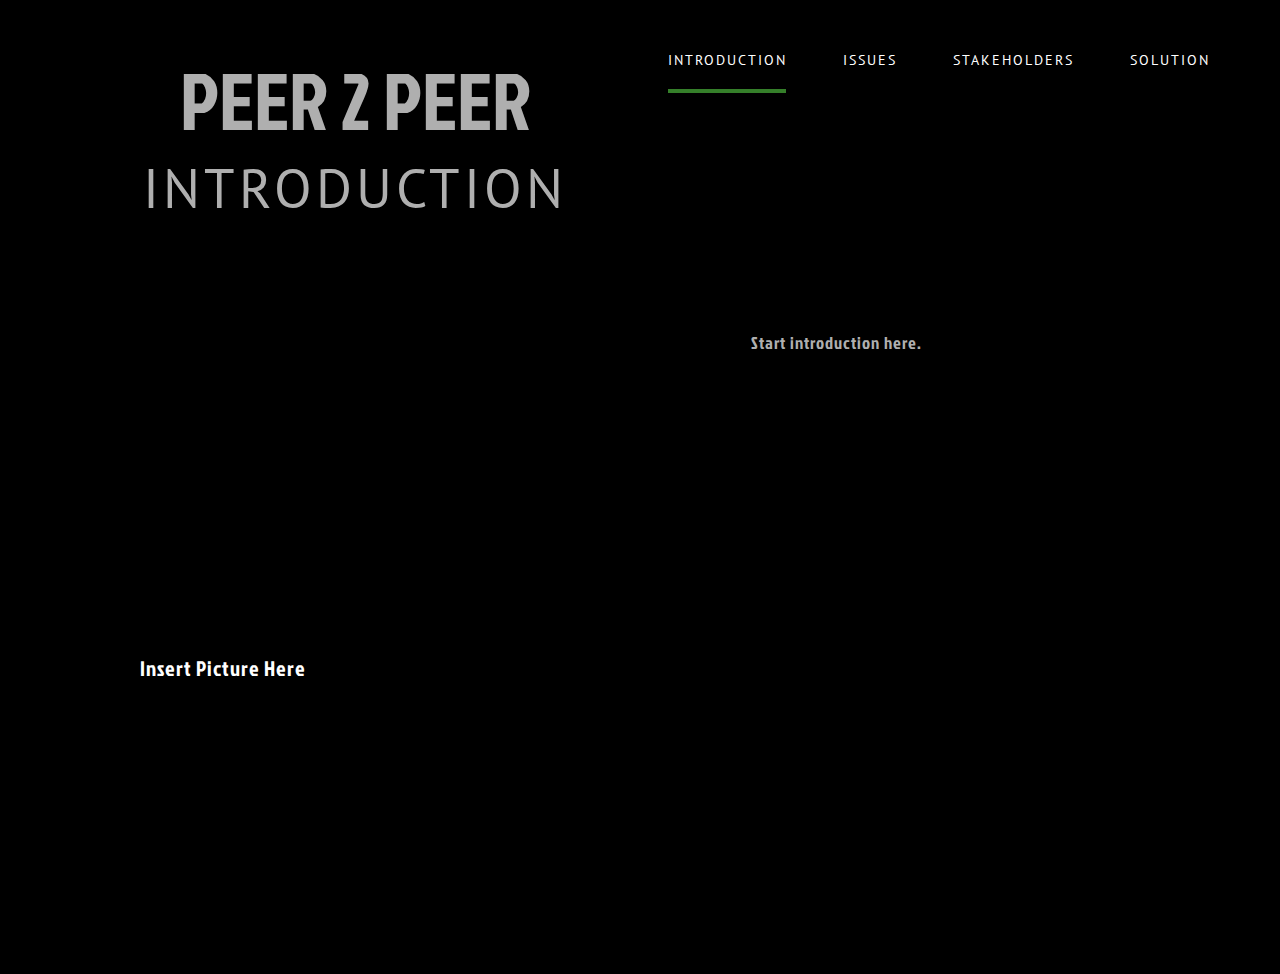
==== commit ad47aea7: "William" ====
--- a/Info Systems Website/web/index.html
+++ b/Info Systems Website/web/index.html
@@ -1,23 +1,30 @@
 <!--
 Author: W3layouts
 Author URL: http://w3layouts.com
-License: Creative Commons Attribution 3.0 Unported
-License URL: http://creativecommons.org/licenses/by/3.0/
--->
+License: Creative Commons Attribution 3.0 Unported License URL: http://creativecommons.org/licenses/by/3.0/ -->
 
 <!DOCTYPE html>
 <html lang="zxx">
 
 <head>
     <style>
-        p {
+        #p1 {
             white-space: pre-wrap;
-        }
-                h5 {
+
+        }
+                #p3 {
             white-space: pre-wrap;
-        }
-
-
+
+        }
+
+        #p2 {
+            font-size: 55px;
+
+        }
+
+        h5 {
+            white-space: pre-wrap;
+        }
     </style>
     <title>P2P Information system</title>
     <meta name="viewport" content="width=device-width, initial-scale=1">
@@ -32,28 +39,19 @@
         function hideURLbar() {
             window.scrollTo(0, 1);
         }
-
     </script>
-    <!-- Custom Theme files -->
     <link href="css/bootstrap.css" type="text/css" rel="stylesheet" media="all">
     <link href="css/style.css" type="text/css" rel="stylesheet" media="all">
-    <!-- testimonials -->
     <link rel="stylesheet" href="css/owl.carousel.css" type="text/css" media="all">
     <link rel="stylesheet" href="css/owl.theme.css" type="text/css" media="all">
-    <!-- flexslider -->
     <link rel="stylesheet" href="css/flexslider.css" type="text/css" media="screen" />
     <link rel="stylesheet" href="css/smoothbox.css" type='text/css' media="all" />
-    <!-- font-awesome icons -->
     <link href="css/font-awesome.css" rel="stylesheet">
-    <!-- //Custom Theme files -->
-    <!-- web-fonts -->
     <link href="//fonts.googleapis.com/css?family=Jockey+One" rel="stylesheet">
     <link href="//fonts.googleapis.com/css?family=PT+Sans:400,400i,700,700i" rel="stylesheet">
-    <!-- //web-fonts -->
 </head>
 
 <body>
-    <!-- banner -->
     <div class="main_section" id="home">
         <div class="agile-banner_nav">
 
@@ -78,13 +76,13 @@
                                 <a href="index.html" class="effect-3">Introduction</a>
                             </li>
                             <li>
-                                <a href="#services" class="effect-3 scroll">Issues</a>
+                                <a href="issues.html">Issues</a>
                             </li>
                             <li>
-                                <a href="#explore" class="effect-3 scroll">Stakeholders</a>
+                                <a href="stakeholders.html">Stakeholders</a>
                             </li>
                             <li>
-                                <a href="#gallery" class="effect-3 scroll">Solution</a>
+                                <a href="solution.html">Solution</a>
                             </li>
                         </ul>
                     </nav>
@@ -92,7 +90,6 @@
             </nav>
             <div class="clearfix"> </div>
         </div>
-        <!-- banner slider -->
         <div class="slider">
             <ul>
                 <li>
@@ -126,36 +123,34 @@
         </div>
 
     </div>
-    <!-- //Slider -->
-    <!-- about-->
     <div class="about-top section" id="about">
         <div class="container">
             <div class="w3l-about-top-head">
                 <div class="col-md-6 about-left text-center">
 
                     <h6 class="txt">Peer 2 peer</h6>
-
+                    <p id="p2">Introduction</p>
 
                 </div>
                 <div class="col-md-6 about-right">
                     <h5>
+
+
+
+
+
+
+
+
+                        Start introduction here.
+                    </h5>
                     
-                    
-                    
-                    
-                    
-                    
-                    
-                    
-                    Start introduction here</h5>
 
                 </div>
                 <div class="clearfix"> </div>
             </div>
         </div>
     </div>
-    <!-- //about -->
-    <!-- about-bottom-grid -->
     <div class="section about-bottomgrid">
         <div class="container">
             <div class="about-bot-grid-sec">
@@ -165,16 +160,16 @@
 
                 </div>
                 <div class="col-md-8 col-sm-6 wthree-sec-about" "data">
-                
-                    <p class="bot-gridtxt">
-                        
-                        
-                       
-
-                        
-                        
-                        
-                        
+                    <h4> insert picture here</h4>
+                    <p class="bot-gridtxt" id="p1">
+
+
+
+
+
+
+
+
                     </p>
                 </div>
                 <div class="clearfix"> </div>
@@ -185,418 +180,98 @@
 
         <div class="clearfix"> </div>
     </div>
-
-    <!-- //about-bottom-grid-->
-    <!--services -->
-    <div class="main_section" id="home">
-        <div class="agile-banner_nav">
-
-
-            <div class="clearfix"> </div>
-        </div>
-        <!-- banner slider -->
-        <div class="slider">
-            <ul>
-                <li>
-                    <div>
-                        <div>
-                            <div>
-
-                            </div>
-                        </div>
-                    </div>
-                </li>
-                <li>
-                    <div>
-                        <div>
-                            <div>
-
-                            </div>
-                        </div>
-                    </div>
-                </li>
-                <li>
-                    <div>
-                        <div>
-                            <div>
-
-                            </div>
-                        </div>
-                    </div>
-                </li>
-            </ul>
-        </div>
-
-    </div>
-    <!-- //Slider -->
-    <!-- about-->
-    <div class="about-top section" id="about">
-        <div class="container">
-            <div class="w3l-about-top-head">
-                <div class="col-md-6 about-left text-center">
-
-                    <h6 class="txt">Peer 2 peer</h6>
-
-                    <div class="col-md-6 about-right" class="data">
-                        <h7> </h7>
-                    </div>
-                    <div class="clearfix"> </div>
-                </div>
-            </div>
-        </div>
-        <!-- //about -->
-        <!-- about-bottom-grid -->
-        <div class="section about-bottomgrid">
-            <div class="container">
-                <div class="about-bot-grid-sec">
-
-                    <div class="about-section">
-
-
-                    </div>
-                    <div class="col-md-8 col-sm-6 wthree-sec-about">
-                        <h4 class="bot-grid1">commit to be fit</h4>
-                        <p class="bot-gridtxt">Anim pariatur cliche reprehenderit, enim eiusmod high life accusamus terry richardson ad squid.</p>
-                    </div>
-                    <div class="clearfix"> </div>
-
-                </div>
-
-            </div>
-
-            <div class="clearfix"> </div>
-        </div>
-    </div>
-    <!--//services -->
-    <!-- explore -->
-    <div class="explore-grid text-center section" id="explore">
-        <h3 class="title1">explore</h3>
-        <div class="sub-div">
-            <div class="exp-grid">
-                <div class="ab1 w3_agile-about-grid1">
-                    <img src="images/p8.png" alt="" />
-                    <h4 class="explore-title">body building</h4>
-                </div>
-                <div class="ab1 w3_agile-about-grid1">
-                    <img src="images/p4.png" alt="" />
-                    <h4 class="explore-title">pilates</h4>
-                </div>
-                <div class="ab1 w3_agile-about-grid1">
-                    <img src="images/p1.png" alt="" />
-                    <h4 class="explore-title">Zumba</h4>
-                </div>
-                <div class="ab1 w3_agile-about-grid1">
-                    <img src="images/p3.png" alt="" />
-                    <h4 class="explore-title">diet guide</h4>
-                </div>
-                <div class="clearfix"></div>
-            </div>
-            <div class="exp-grid">
-                <div class="ab1 w3_agile-about-grid1">
-                    <img src="images/p6.png" alt="" />
-                    <h4 class="explore-title">yoga</h4>
-                </div>
-                <div class="ab1 w3_agile-about-grid1">
-                    <img src="images/p2.png" alt="" />
-                    <h4 class="explore-title">fitness</h4>
-                </div>
-                <div class="ab1 w3_agile-about-grid1">
-                    <img src="images/p5.png" alt="" />
-                    <h4 class="explore-title">meditation</h4>
-                </div>
-                <div class="ab1 w3_agile-about-grid1">
-                    <img src="images/p7.png" alt="" />
-                    <h4 class="explore-title">Gym</h4>
-                </div>
-                <div class="clearfix"></div>
-            </div>
-        </div>
-    </div>
-    <!-- //explore -->
-    <!-- Stats -->
-    <div class="stats">
-        <div class="layer-stats">
-            <div class="container section ">
-                <div class="col-md-3">
-                    <h4 class="stat-title text-center">we
-                        <span>explore</span>your hidden
-                        <span>potential</span>
-                    </h4>
-                </div>
-                <div class="col-md-9 stat-info">
-                    <div class="col-sm-6 col-xs-6 stats-grid text-center">
-                        <div class="w3-stats-icon">
-                            <span class="fa fa-shield" aria-hidden="true"></span>
-                        </div>
-                        <div class="stats-right">
-                            <h6>professional trainers</h6>
-                            <div class='numscroller numscroller-big-bottom' data-slno='1' data-min='0' data-max='736' data-delay='.5' data-increment="1">343</div>
-
-                        </div>
-                    </div>
-                    <div class="col-sm-6 col-xs-6 stats-grid text-center">
-                        <div class="w3-stats-icon">
-                            <span class="fa fa-bookmark-o" aria-hidden="true"></span>
-                        </div>
-                        <div class="stats-right">
-                            <h6>gold medals</h6>
-                            <div class='numscroller numscroller-big-bottom' data-slno='1' data-min='0' data-max='780' data-delay='.5' data-increment="1">780</div>
-
-                        </div>
-
-                    </div>
-                    <div class="col-sm-6 col-xs-6 stats-grid text-center">
-                        <div class="w3-stats-icon">
-                            <span class="fa fa-external-link" aria-hidden="true"></span>
-                        </div>
-                        <div class="stats-right">
-                            <h6>skilled trainers</h6>
-                            <div class='numscroller numscroller-big-bottom' data-slno='1' data-min='0' data-max='630' data-delay='.5' data-increment="1">630</div>
-
-                        </div>
-                    </div>
-                    <div class="col-sm-6 col-xs-6 stats-grid text-center">
-                        <div class="w3-stats-icon">
-                            <span class="fa fa-users" aria-hidden="true"></span>
-                        </div>
-                        <div class="stats-right">
-                            <h6>happy clients</h6>
-                            <div class='numscroller numscroller-big-bottom' data-slno='1' data-min='0' data-max='900' data-delay='.5' data-increment="1">1000</div>
-
-                        </div>
-                    </div>
-                    <div class="clearfix"></div>
-                </div>
-                <div class="clearfix"></div>
-            </div>
-        </div>
-    </div>
-    <!-- //Stats -->
-    <!-- gallery -->
-    <div class="gallery section" id="gallery">
-        <div class="container">
-            <h3 class="title1">Gallery</h3>
-            <div class="gallery_grids">
-                <div class="col-xs-4 agile-gallery_grid_main">
-                    <div class="gallery-img-grid gallery_grid1 hover14 column">
-                        <div class="gallery_effect">
-                            <a href="images/g1.jpg" class="sb" title="quis nostrud exercitation ullamco laboris quis autem vel eum iure reprehenderit qui in ea voluptate velit esse quam nihil molestiae consequatur, vel illum qui dolorem eum">
-                                <figure>
-                                    <img src="images/g1.jpg" alt=" " class="img-responsive" />
-                                </figure>
-                            </a>
-                        </div>
-                    </div>
-                    <div class="gallery-img-grid hover14 column">
-                        <div class="gallery_effect">
-                            <a href="images/g2.jpg" class="sb" title="quis nostrud exercitation ullamco laboris quis autem vel eum iure reprehenderit qui in ea voluptate velit esse quam nihil molestiae consequatur, vel illum qui dolorem eum">
-                                <figure>
-                                    <img src="images/g2.jpg" alt=" " class="img-responsive" />
-                                </figure>
-                            </a>
-                        </div>
-                    </div>
-                    <div class="gallery-img-grid hover14 column">
-                        <div class="gallery_effect">
-                            <a href="images/t3.jpg" class="sb" title="quis nostrud exercitation ullamco laboris quis autem vel eum iure reprehenderit qui in ea voluptate velit esse quam nihil molestiae consequatur, vel illum qui dolorem eum">
-                                <figure>
-                                    <img src="images/g3.jpg" alt=" " class="img-responsive" />
-                                </figure>
-                            </a>
-                        </div>
-                    </div>
-                </div>
-                <div class="col-xs-4 agile-gallery_grid_main">
-                    <div class="gallery-img-grid hover14 column">
-                        <div class="gallery_effect">
-                            <a href="images/t1.jpg" class="sb" title="quis nostrud exercitation ullamco laboris quis autem vel eum iure reprehenderit qui in ea voluptate velit esse quam nihil molestiae consequatur, vel illum qui dolorem eum">
-                                <figure>
-                                    <img src="images/t1.jpg" alt=" " class="img-responsive" />
-                                </figure>
-                            </a>
-                        </div>
-                    </div>
-                    <div class="gallery-img-grid hover14 column">
-                        <div class="gallery_effect">
-                            <a href="images/t3.jpg" class="sb" title="quis nostrud exercitation ullamco laboris quis autem vel eum iure reprehenderit qui in ea voluptate velit esse quam nihil molestiae consequatur, vel illum qui dolorem eum">
-                                <figure>
-                                    <img src="images/t3.jpg" alt=" " class="img-responsive" />
-                                </figure>
-                            </a>
-                        </div>
-                    </div>
-                </div>
-                <div class="col-xs-4 agile-gallery_grid_main">
-                    <div class="gallery-img-grid gallery_grid1 hover14 column">
-                        <div class="gallery_effect">
-                            <a href="images/g1.jpg" class="sb" title="quis nostrud exercitation ullamco laboris quis autem vel eum iure reprehenderit qui in ea voluptate velit esse quam nihil molestiae consequatur, vel illum qui dolorem eum">
-                                <figure>
-                                    <img src="images/g4.jpg" alt=" " class="img-responsive" />
-                                </figure>
-                            </a>
-                        </div>
-                    </div>
-                    <div class="gallery-img-grid hover14 column">
-                        <div class="gallery_effect">
-                            <a href="images/g2.jpg" class="sb" title="quis nostrud exercitation ullamco laboris quis autem vel eum iure reprehenderit qui in ea voluptate velit esse quam nihil molestiae consequatur, vel illum qui dolorem eum">
-                                <figure>
-                                    <img src="images/g5.jpg" alt=" " class="img-responsive" />
-                                </figure>
-                            </a>
-                        </div>
-                    </div>
-                    <div class="gallery-img-grid hover14 column">
-                        <div class="gallery_effect">
-                            <a href="images/g3.jpg" class="sb" title="quis nostrud exercitation ullamco laboris quis autem vel eum iure reprehenderit qui in ea voluptate velit esse quam nihil molestiae consequatur, vel illum qui dolorem eum">
-                                <figure>
-                                    <img src="images/g6.jpg" alt=" " class="img-responsive" />
-                                </figure>
-                            </a>
-                        </div>
-                    </div>
-                </div>
-                <div class="clearfix"> </div>
-            </div>
-        </div>
-    </div>
-    <!-- //gallery -->
-    <!--  pricing-->
-
-    <!-- // pricing -->
-    <!-- testimonials -->
-
-    <!-- //testimonials -->
-    <!-- team-->
-
-    <!-- //team -->
-    <!-- blog -->
-
-    <!-- //blog -->
-    <!-- modal -->
-    <div class="modal about-modal fade" id="myModal1" tabindex="-1" role="dialog">
-        <div class="modal-dialog" role="document">
-            <div class="modal-content">
-                <div class="modal-header">
-                    <button type="button" class="close" data-dismiss="modal" aria-label="Close">
+    
+<div class="modal about-modal fade" id="myModal1" tabindex="-1" role="dialog">
+    <div class="modal-dialog" role="document">
+        <div class="modal-content">
+            <div class="modal-header">
+                <button type="button" class="close" data-dismiss="modal" aria-label="Close">
                         <span aria-hidden="true">&times;</span>
                     </button>
-                    <h4 class="modal-title">fitness freak</h4>
-                </div>
-                <div class="modal-body">
-                    <div class="modal-info">
-                        <img src="images/g2.jpg" alt="" class="img-responsive" />
-                        <p>Duis venenatis, turpis eu bibendum porttitor, sapien quam ultricies tellus, ac rhoncus risus odio eget nunc. Pellentesque ac fermentum diam. Integer eu facilisis nunc, a iaculis felis. Pellentesque pellentesque tempor enim, in dapibus turpis porttitor quis. Suspendisse ultrices hendrerit massa. Nam id metus id tellus ultrices ullamcorper. Cras tempor massa luctus, varius lacus sit amet, blandit lorem. Duis auctor in tortor sed tristique. Proin sed finibus sem.</p>
-                    </div>
-                </div>
-            </div>
-        </div>
-    </div>
-    <!-- //modal -->
-
-    <!-- js -->
-    <script src="js/jquery-2.2.3.min.js"></script>
-    <!-- //js -->
-    <!-- nav dropdown -->
-    <script>
-        $('ul.dropdown-menu li').hover(function() {
-            $(this).find('.dropdown-menu').stop(true, true).delay(200).fadeIn(500);
-        }, function() {
-            $(this).find('.dropdown-menu').stop(true, true).delay(200).fadeOut(500);
-        });
-
-    </script>
-    <!-- //nav dropdown -->
-    <!-- gallery -->
-    <script src="js/smoothbox.jquery2.js"></script>
-    <!-- //gallery -->
-    <!-- banner Slider script  -->
-    <script src="js/responsiveslides.min.js"></script>
-    <script>
-        $(function() {
-            $("#slider, #slider1").responsiveSlides({
-                auto: true,
-                nav: false,
-                speed: 1500,
-                namespace: "callbacks",
-                pager: true,
-            });
-        });
-
-    </script>
-    <!-- //banner Slider-JavaScript -->
-    <!-- Team FlexSlider -->
-    <script defer src="js/jquery.flexslider.js"></script>
-    <script>
-        $(window).load(function() {
-            $('.flexslider').flexslider({
-                animation: "slide",
-                start: function(slider) {
-                    $('body').removeClass('loading');
-                }
-            });
-        });
-
-    </script>
-    <!-- End- Flexslider-script -->
-    <!-- Testimonials owl carousel -->
-    <script src="js/owl.carousel.js"></script>
-    <script>
-        $(document).ready(function() {
-            $("#owl-demo").owlCarousel({
-
-                autoPlay: 3000, //Set AutoPlay to 3 seconds
-                autoPlay: false,
-                items: 3,
-                itemsDesktop: [991, 2],
-                itemsDesktopSmall: [414, 4]
-
-            });
-        });
-
-    </script>
-    <!-- //Testimonials owl carousel -->
-    <!-- start-smooth-scrolling -->
-    <script src="js/move-top.js"></script>
-    <script src="js/easing.js"></script>
-    <script>
-        jQuery(document).ready(function($) {
-            $(".scroll").click(function(event) {
-                event.preventDefault();
-
-                $('html,body').animate({
-                    scrollTop: $(this.hash).offset().top
-                }, 1000);
-            });
-        });
-
-    </script>
-    <!-- //end-smooth-scrolling -->
-    <!-- smooth-scrolling-of-move-up -->
-    <script>
-        $(document).ready(function() {
-            /*
-            var defaults = {
-            	containerID: 'toTop', // fading element id
-            	containerHoverID: 'toTopHover', // fading element hover id
-            	scrollSpeed: 1200,
-            	easingType: 'linear' 
-            };
-            */
-
-            $().UItoTop({
-                easingType: 'easeOutQuart'
-            });
-
-        });
-
-    </script>
-    <script src="js/SmoothScroll.min.js"></script>
-    <!-- //smooth-scrolling-of-move-up -->
-    <script src="js/numscroller-1.0.js"></script>
-    <!-- Bootstrap core JavaScript
-    ================================================== -->
-    <!-- Placed at the end of the document so the pages load faster -->
-    <script src="js/bootstrap.js"></script>
+                <h4 class="modal-title">fitness freak</h4>
+            </div>
+            <div class="modal-body">
+                <div class="modal-info">
+                    <img src="images/g2.jpg" alt="" class="img-responsive" />
+                </div>
+            </div>
+        </div>
+    </div>
+</div>
+<script src="js/jquery-2.2.3.min.js"></script>
+<script>
+    $('ul.dropdown-menu li').hover(function() {
+        $(this).find('.dropdown-menu').stop(true, true).delay(200).fadeIn(500);
+    }, function() {
+        $(this).find('.dropdown-menu').stop(true, true).delay(200).fadeOut(500);
+    });
+</script>
+<script src="js/smoothbox.jquery2.js"></script>
+<script src="js/responsiveslides.min.js"></script>
+<script>
+    $(function() {
+        $("#slider, #slider1").responsiveSlides({
+            auto: true,
+            nav: false,
+            speed: 1500,
+            namespace: "callbacks",
+            pager: true,
+        });
+    });
+</script>
+<!-- //banner Slider-JavaScript -->
+<!-- Team FlexSlider -->
+<script defer src="js/jquery.flexslider.js"></script>
+<script>
+    $(window).load(function() {
+        $('.flexslider').flexslider({
+            animation: "slide",
+            start: function(slider) {
+                $('body').removeClass('loading');
+            }
+        });
+    });
+</script>
+<script src="js/owl.carousel.js"></script>
+<script>
+    $(document).ready(function() {
+        $("#owl-demo").owlCarousel({
+
+            autoPlay: 3000, //Set AutoPlay to 3 seconds
+            autoPlay: false,
+            items: 3,
+            itemsDesktop: [991, 2],
+            itemsDesktopSmall: [414, 4]
+
+        });
+    });
+</script>
+<script src="js/move-top.js"></script>
+<script src="js/easing.js"></script>
+<script>
+    jQuery(document).ready(function($) {
+        $(".scroll").click(function(event) {
+            event.preventDefault();
+
+            $('html,body').animate({
+                scrollTop: $(this.hash).offset().top
+            }, 1000);
+        });
+    });
+</script>
+<script>
+    $(document).ready(function() {
+
+
+        $().UItoTop({
+            easingType: 'easeOutQuart'
+        });
+
+    });
+</script>
+<script src="js/SmoothScroll.min.js"></script>
+<script src="js/numscroller-1.0.js"></script>
+
+<script src="js/bootstrap.js"></script>
 </body>
-
-</html>
+</html>--- a/Info Systems Website/web/css/style.css
+++ b/Info Systems Website/web/css/style.css
@@ -1030,7 +1030,7 @@
     font-size: 2.2em;
     border-radius: 10px;
     padding: 10px 20px;
-    color: #ffffff;
+    color: #000000;
 }
 
 .numscroller {
@@ -1046,7 +1046,7 @@
 /*-- gallery --*/
 
 div#gallery {
-    background: #fff;
+    background: #000000;
 }
 
 .gallery_grids {
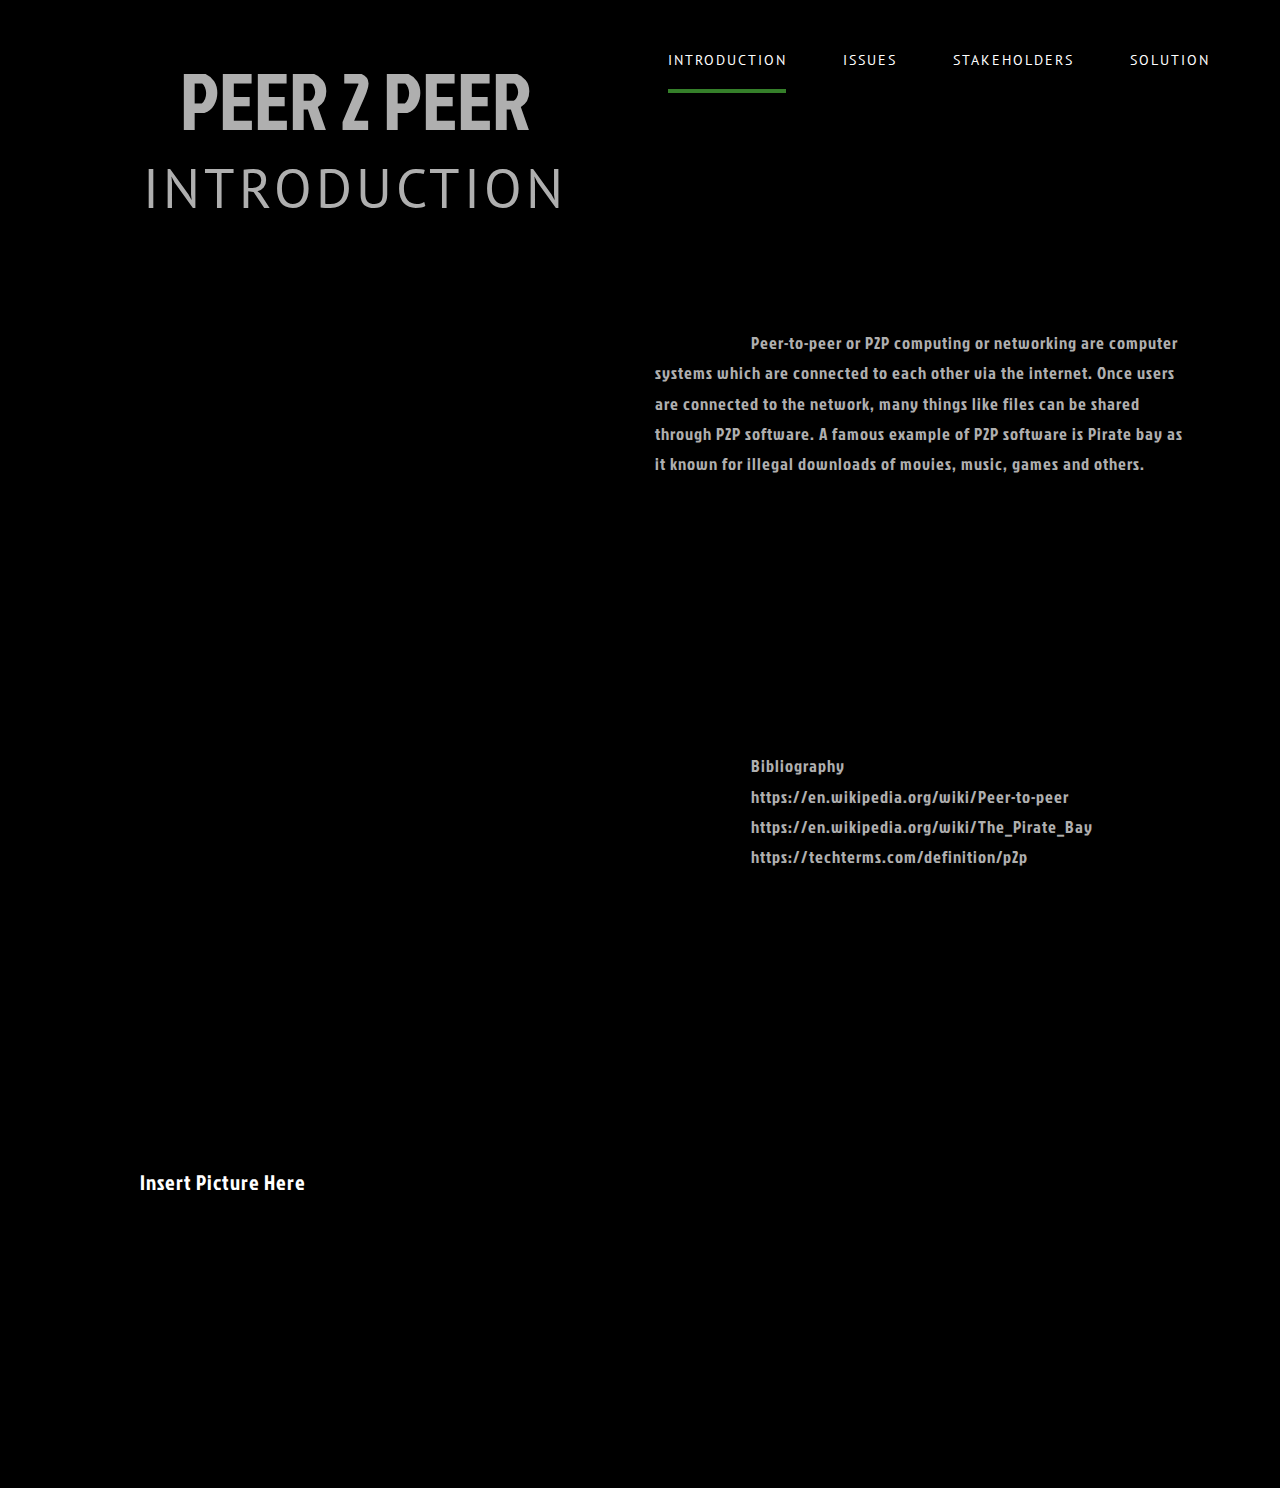
==== commit 5fdf24e2: "William was here" ====
--- a/Info Systems Website/web/index.html
+++ b/Info Systems Website/web/index.html
@@ -142,7 +142,20 @@
 
 
 
-                        Start introduction here.
+                        Peer-to-peer or P2P computing or networking are computer systems which are connected to each other via the internet. Once users are connected to the network, many things like files can be shared through P2P software. A famous example of P2P software is Pirate bay as it known for illegal downloads of movies, music, games and others.
+                        
+                        
+                        
+                        
+                        
+                        
+                        
+                        
+                        
+                        Bibliography
+                        https://en.wikipedia.org/wiki/Peer-to-peer
+                        https://en.wikipedia.org/wiki/The_Pirate_Bay
+                        https://techterms.com/definition/p2p
                     </h5>
                     
 
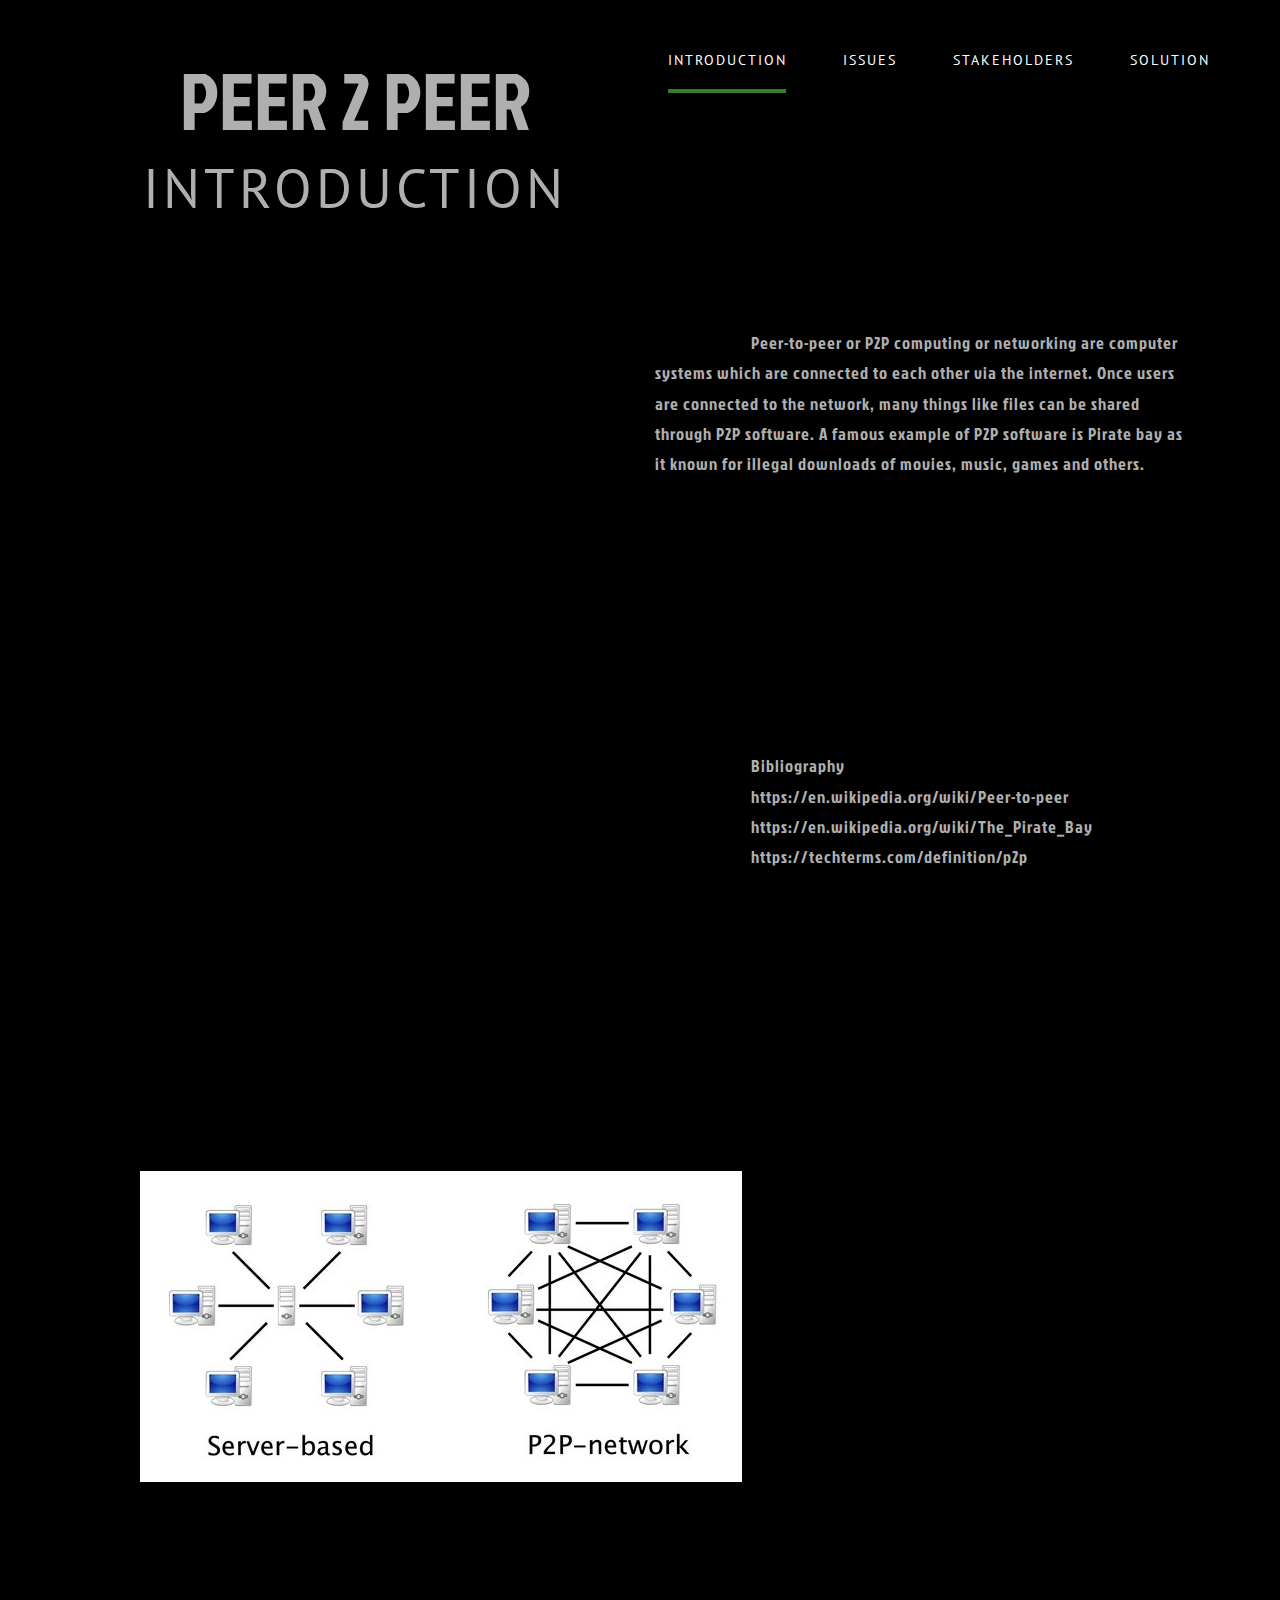
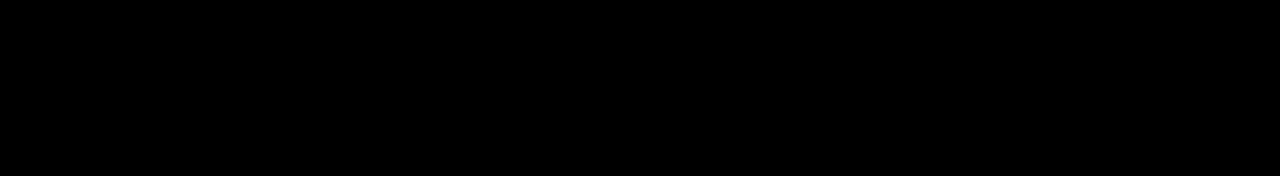
==== commit 60d9faab: "william was here" ====
--- a/Info Systems Website/web/index.html
+++ b/Info Systems Website/web/index.html
@@ -173,7 +173,7 @@
 
                 </div>
                 <div class="col-md-8 col-sm-6 wthree-sec-about" "data">
-                    <h4> insert picture here</h4>
+                    <h4><img src="main-qimg-e22a006a1277ad37aaa02360ef587ef7-c.jpg" alt="P2P"></h4>
                     <p class="bot-gridtxt" id="p1">
 
 
